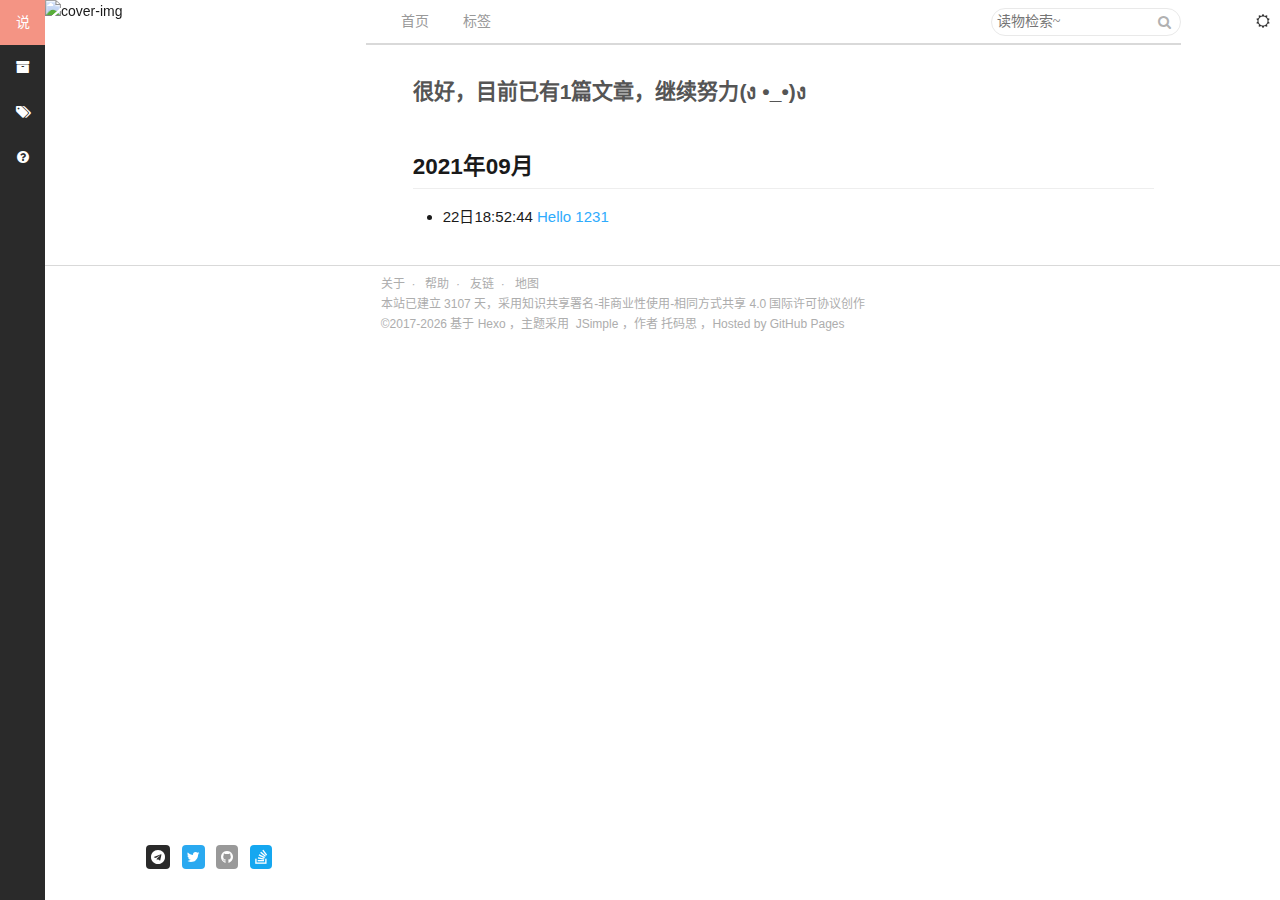
==== archives/index.html @ 8c5af553 "Site updated: 2021-09-22 18:55:15" ====
<!DOCTYPE HTML>
<html class="no-js" lang="zh-CN">
<head>
    <!--[if lte IE 9]>
<meta http-equiv="refresh" content="0;url=http://example.com/warn.html">
<![endif]-->
<meta charset="utf-8">
<meta name="renderer" content="webkit">
<meta name="viewport" content="width=device-width, initial-scale=1.0,user-scalable=no">
<meta name="author" content="John Doe">
<meta http-equiv="X-UA-Compatible" content="IE=Edge">
<meta http-equiv="mobile-agent" content="format=html5; url=http://example.com">
<meta http-equiv="X-DNS-Prefetch-Control" content="on">

<meta http-equiv="Content-Security-Policy" content="upgrade-insecure-requests">


<link rel="shortcut icon" href="/images/favicon.png">


<title>归档 - 莫头人的博客</title>

<meta name="keywords" content="">

<meta name="description " content="">

<!-- Jetpack Open Graph Tags -->
<meta property="og:type" content="article" />
<meta property="og:title" content="归档 - 莫头人的博客" />
<meta property="og:description" content="" />
<meta property="og:url" content="http://example.com" />
<meta property="og:site_name" content="莫头人的博客" />

<link rel="dns-prefetch" href="http://example.com">
<link rel="prefetch" href="http://example.com">
<link rel="prerender" href="http://example.com">
<link rel="stylesheet" href="/css/JSimple.min.css">
    <script type="text/javascript">
        (function() {
            let jsi_config = {
                rootUrl: 'http://example.com/',
                isPost: 'false',
                buildingTime: '01/20/2018',
                snsQRCode: '',
                donateImg: '/images/donate-qr.png',
                readMode: 'day',
                localSearch: { dbPath: '' }
            };
            
                jsi_config.localSearch = {
                    dbPath: '/search.json',
                    trigger: 'auto',
                    topN: '1',
                    unescape: 'false'
                }
            
            window.jsi_config = jsi_config;
        })()
    </script>
    
<script src="/js/SimpleCore.min.js"></script>

<meta name="generator" content="Hexo 5.4.0"></head>
<body>
<div id="nav">
    <nav class="nav-menu">
        <a class="site-name current" href="/" title="说">说</a>
        <a class="site-index current" href="/"><i class="fa fa-home"></i><span>首页</span></a>
        <a href="/archives" title="归档"><i class="fa fa-archives"></i><span>归档</span></a>
        <a href="/tags" title="标签"><i class="fa fa-tags"></i><span>标签</span></a>
        <!-- custom single page of menus -->
        
        
        <a href="/help" title="帮助">
            <i class="fa fa-question-circle"></i>
            <span>帮助</span>
        </a>
        
    </nav>
</div>

<div class="nav-user">
    <a class="btn-search" href="#"><i class="fa fa-search"></i></a>
    <a class="btn-read-mode" href="#"><i class="fa fa-sun-o"></i></a>
    
</div>
<div id="wrapper" class="clearfix">
    <div id="body">
        <div class="main" id="main">
            <div id="cover">
    <img class="cover-img" src="https://shuoit.net/images/cover-day.jpg" alt="cover-img" loading="lazy" />
    <div class="cover-info">
        
        <h1 class="cover-siteName">说IT</h1>
        <h3 class="cover-siteTitle">用代码摇滚这个世界</h3>
        <p class="cover-siteDesc">一个关注技术与人文的IT博客</p>
        <div class="cover-sns">
            
    &nbsp;&nbsp;<div class="btn btn-telegram">
        <a href="https://t.me/kunyintang" target="_blank" title="telegram" ref="friend">
            <i class="fa fa-telegram"></i>
        </a>
    </div>

    &nbsp;&nbsp;<div class="btn btn-twitter">
        <a href="https://twitter.com/tangkunyin" target="_blank" title="twitter" ref="friend">
            <i class="fa fa-twitter"></i>
        </a>
    </div>

    &nbsp;&nbsp;<div class="btn btn-github">
        <a href="https://github.com/tangkunyin" target="_blank" title="github" ref="friend">
            <i class="fa fa-github"></i>
        </a>
    </div>

    &nbsp;&nbsp;<div class="btn btn-stack-overflow">
        <a href="https://stackoverflow.com/users/6133063/tangkunyin" target="_blank" title="stack-overflow" ref="friend">
            <i class="fa fa-stack-overflow"></i>
        </a>
    </div>


        </div>
    </div>
</div>

            <div class="page-title">
    <ul>
        <li><a href="/" data-name="首页" title="Back Home">首页</a></li>
        <li><a href="/tags" data-name="标签云" title="标签云">标签</a></li>
        <li class="page-search">
    <form id="search" class="search-form">
        <input type="text"
               readonly="readonly"
               id="local-search-input-tip"
               placeholder="读物检索~" />
        <button type="button" disabled="disabled" class="search-form-submit"><i class="fa fa-search"></i></button>
    </form>
</li>

    </ul>
</div>
<div class="main-inner">
    <article class="post" itemscope itemtype="http://schema.org/BlogPosting">
        <div class="post-header">
            <h3 class="post-title">很好，目前已有1篇文章，继续努力(ง •_•)ง</h3>
        </div>
        
        <div class="post-content markdown-body" itemprop="articleBody">
            <div class="archives">
                
                
                
                
                
                <div class="archives-item">
                    <h2>2021年09月</h2>
                    <ul class="archives_list">
                        
                        <li>22日18:52:44
                            <a href="/2021/09/22/hello-world/">Hello 1231</a>
                            
                        </li>
                        
                    </ul>
                </div>
                
                
            </div>
        </div>
    </article>
</div>

        </div><!-- end #main-->
    </div><!-- end #body -->
    <footer class="footer">
    <div class="footer-inner" style="text-align: left">
        <p>
            <a href="/about"  title="关于">关于</a>&nbsp;&nbsp<em>·</em>&nbsp;&nbsp
            <!-- 自定义链接 -->
            <a href="/help" title="帮助" >帮助</a>&nbsp;&nbsp<em>·</em>&nbsp;&nbsp
            <a href="/links" title="友链">友链</a>&nbsp;&nbsp<em>·</em>&nbsp;&nbsp
            <a href="/sitemap.xml" title="地图">地图</a>
        </p>
        <p>
            本站已建立&nbsp<a href="/timeline" id="siteBuildingTime"></a>&nbsp天，<a href="https://creativecommons.org/licenses/by-nc-sa/4.0/" target="_blank" rel="licence">采用知识共享署名-非商业性使用-相同方式共享 4.0 国际许可协议创作</a><br/>
            ©2017-<span id="cpYear"></span> 基于&nbsp<a href="http://hexo.io" target="_blank" rel="nofollow">Hexo</a>
            ，主题采用&nbsp&nbsp<a href="https://github.com/tangkunyin/hexo-theme-jsimple" target="_blank" rel="bookmark">JSimple</a>
            ，作者&nbsp<a href="https://about.tangkunyin.com" target="_blank" rel="friend">托码思</a>
            ，Hosted by <a href="https://pages.github.com/" target="_blank" rel="nofollow">GitHub Pages</a>
            
        </p>
    </div>
</footer>
</div>
<!-- search pop -->
<div class="popup search-popup local-search-popup">
    <div class="local-search-header clearfix">
        <span class="search-icon">
            <i class="fa fa-search"></i>
        </span>
        <span class="popup-btn-close">
            <i class="fa fa-times-circle"></i>
        </span>
        <div class="local-search-input-wrapper">
            <input id="local-search-input"
                   spellcheck="false"
                   type="text"
                   autocomplete="off"
                   placeholder="请输入查询关键词"/>
        </div>
    </div>
    <div id="local-search-result"></div>
</div>
<div class="fixed-btn">
    <a class="btn-gotop" href="javascript:"> <i class="fa fa-angle-up"></i></a>
</div>


</body>
</html>
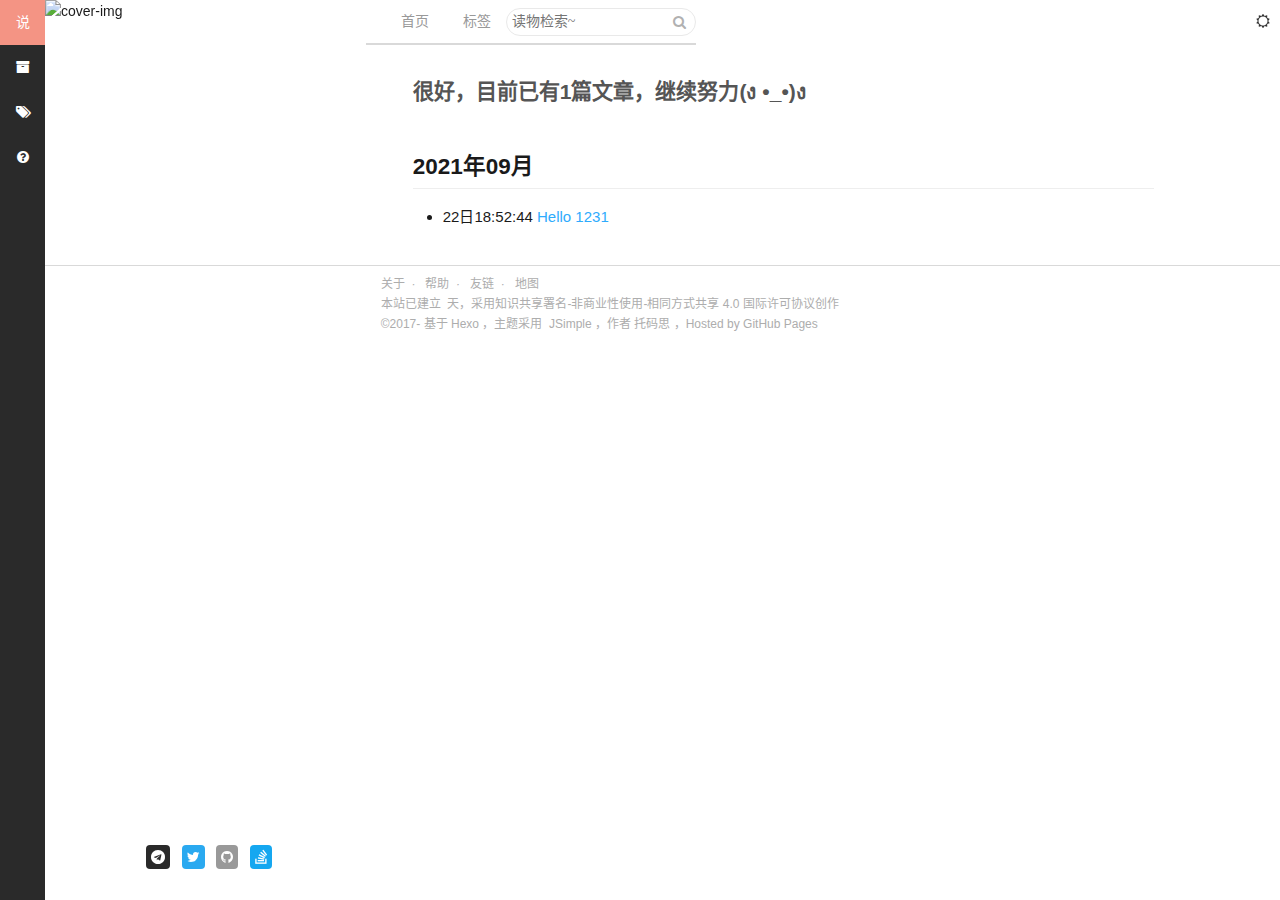
==== commit 0861cb0c: "Site updated: 2021-09-22 18:56:40" ====
--- a/archives/index.html
+++ b/archives/index.html
@@ -2,20 +2,20 @@
 <html class="no-js" lang="zh-CN">
 <head>
     <!--[if lte IE 9]>
-<meta http-equiv="refresh" content="0;url=http://example.com/warn.html">
+<meta http-equiv="refresh" content="0;url=https://moheadmancode.github.io/MoHeadManBlogs.github.io/warn.html">
 <![endif]-->
 <meta charset="utf-8">
 <meta name="renderer" content="webkit">
 <meta name="viewport" content="width=device-width, initial-scale=1.0,user-scalable=no">
 <meta name="author" content="John Doe">
 <meta http-equiv="X-UA-Compatible" content="IE=Edge">
-<meta http-equiv="mobile-agent" content="format=html5; url=http://example.com">
+<meta http-equiv="mobile-agent" content="format=html5; url=https://moheadmancode.github.io/MoHeadManBlogs.github.io">
 <meta http-equiv="X-DNS-Prefetch-Control" content="on">
 
 <meta http-equiv="Content-Security-Policy" content="upgrade-insecure-requests">
 
 
-<link rel="shortcut icon" href="/images/favicon.png">
+<link rel="shortcut icon" href="/MoHeadManBlogs.github.io/images/favicon.png">
 
 
 <title>归档 - 莫头人的博客</title>
@@ -28,17 +28,17 @@
 <meta property="og:type" content="article" />
 <meta property="og:title" content="归档 - 莫头人的博客" />
 <meta property="og:description" content="" />
-<meta property="og:url" content="http://example.com" />
+<meta property="og:url" content="https://moheadmancode.github.io/MoHeadManBlogs.github.io" />
 <meta property="og:site_name" content="莫头人的博客" />
 
-<link rel="dns-prefetch" href="http://example.com">
-<link rel="prefetch" href="http://example.com">
-<link rel="prerender" href="http://example.com">
+<link rel="dns-prefetch" href="https://moheadmancode.github.io/MoHeadManBlogs.github.io">
+<link rel="prefetch" href="https://moheadmancode.github.io/MoHeadManBlogs.github.io">
+<link rel="prerender" href="https://moheadmancode.github.io/MoHeadManBlogs.github.io">
 <link rel="stylesheet" href="/css/JSimple.min.css">
     <script type="text/javascript">
         (function() {
             let jsi_config = {
-                rootUrl: 'http://example.com/',
+                rootUrl: 'https://moheadmancode.github.io/MoHeadManBlogs.github.io/MoHeadManBlogs.github.io/',
                 isPost: 'false',
                 buildingTime: '01/20/2018',
                 snsQRCode: '',
@@ -58,7 +58,7 @@
         })()
     </script>
     
-<script src="/js/SimpleCore.min.js"></script>
+<script src="/MoHeadManBlogs.github.io/js/SimpleCore.min.js"></script>
 
 <meta name="generator" content="Hexo 5.4.0"></head>
 <body>
@@ -159,7 +159,7 @@
                     <ul class="archives_list">
                         
                         <li>22日18:52:44
-                            <a href="/2021/09/22/hello-world/">Hello 1231</a>
+                            <a href="/MoHeadManBlogs.github.io/2021/09/22/hello-world/">Hello 1231</a>
                             
                         </li>
                         
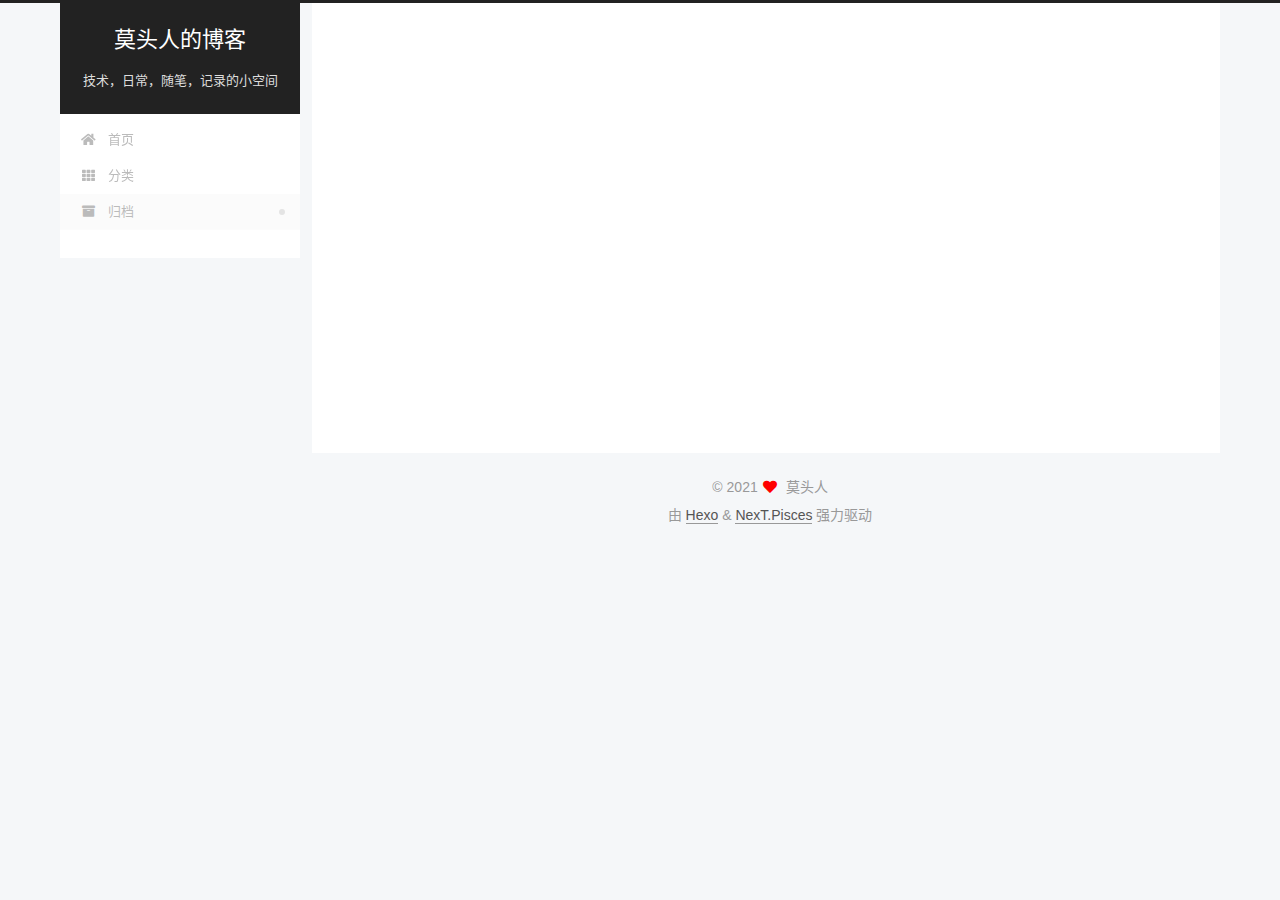
==== commit 60108eb5: "Site updated: 2021-09-23 15:21:28" ====
--- a/archives/index.html
+++ b/archives/index.html
@@ -1,222 +1,78 @@
-<!DOCTYPE HTML>
-<html class="no-js" lang="zh-CN">
-<head>
-    <!--[if lte IE 9]>
-<meta http-equiv="refresh" content="0;url=https://moheadmancode.github.io/MoHeadManBlogs.github.io/warn.html">
-<![endif]-->
-<meta charset="utf-8">
-<meta name="renderer" content="webkit">
-<meta name="viewport" content="width=device-width, initial-scale=1.0,user-scalable=no">
-<meta name="author" content="John Doe">
-<meta http-equiv="X-UA-Compatible" content="IE=Edge">
-<meta http-equiv="mobile-agent" content="format=html5; url=https://moheadmancode.github.io/MoHeadManBlogs.github.io">
-<meta http-equiv="X-DNS-Prefetch-Control" content="on">
+<!DOCTYPE html><html lang="zh-CN"><head><meta charset="UTF-8"><meta name="viewport" content="width=device-width,initial-scale=1,maximum-scale=2"><meta name="theme-color" content="#222"><meta name="generator" content="Hexo 5.4.0"><link rel="apple-touch-icon" sizes="180x180" href="/images/apple-touch-icon-next.png"><link rel="icon" type="image/png" sizes="32x32" href="/images/favicon-32x32-next.png"><link rel="icon" type="image/png" sizes="16x16" href="/images/favicon-16x16-next.png"><link rel="mask-icon" href="/images/logo.svg" color="#222"><link rel="stylesheet" href="/css/main.css"><link rel="stylesheet" href="/lib/font-awesome/css/all.min.css"><script id="hexo-configurations">var NexT=window.NexT||{},CONFIG={hostname:"example.com",root:"/",scheme:"Pisces",version:"7.8.0",exturl:!1,sidebar:{position:"left",display:"post",padding:18,offset:12,onmobile:!1},copycode:{enable:!1,show_result:!1,style:null},back2top:{enable:!0,sidebar:!1,scrollpercent:!1},bookmark:{enable:!1,color:"#222",save:"auto"},fancybox:!1,mediumzoom:!1,lazyload:!1,pangu:!1,comments:{style:"tabs",active:null,storage:!0,lazyload:!1,nav:null},algolia:{hits:{per_page:10},labels:{input_placeholder:"Search for Posts",hits_empty:"We didn't find any results for the search: ${query}",hits_stats:"${hits} results found in ${time} ms"}},localsearch:{enable:!1,trigger:"auto",top_n_per_article:1,unescape:!1,preload:!1},motion:{enable:!0,async:!1,transition:{post_block:"fadeIn",post_header:"slideDownIn",post_body:"slideDownIn",coll_header:"slideLeftIn",sidebar:"slideUpIn"}},path:"search.json"}</script><meta name="description" content="希望人生安好，不负自己的选择"><meta property="og:type" content="website"><meta property="og:title" content="莫头人的博客"><meta property="og:url" content="http://example.com/archives/index.html"><meta property="og:site_name" content="莫头人的博客"><meta property="og:description" content="希望人生安好，不负自己的选择"><meta property="og:locale" content="zh_CN"><meta property="article:author" content="莫头人"><meta name="twitter:card" content="summary"><link rel="canonical" href="http://example.com/archives/"><script id="page-configurations">CONFIG.page={sidebar:"",isHome:!1,isPost:!1,lang:"zh-CN"}</script><title>归档 | 莫头人的博客</title><noscript><style>.sidebar-inner,.use-motion .brand,.use-motion .collection-header,.use-motion .comments,.use-motion .menu-item,.use-motion .pagination,.use-motion .post-block,.use-motion .post-body,.use-motion .post-header{opacity:initial}.use-motion .site-subtitle,.use-motion .site-title{opacity:initial;top:initial}.use-motion .logo-line-before i{left:initial}.use-motion .logo-line-after i{right:initial}</style></noscript></head><body itemscope itemtype="http://schema.org/WebPage"><div class="container use-motion"><div class="headband"></div><header class="header" itemscope itemtype="http://schema.org/WPHeader"><div class="header-inner"><div class="site-brand-container"><div class="site-nav-toggle"><div class="toggle" aria-label="切换导航栏"><span class="toggle-line toggle-line-first"></span><span class="toggle-line toggle-line-middle"></span><span class="toggle-line toggle-line-last"></span></div></div><div class="site-meta"><a href="/" class="brand" rel="start"><span class="logo-line-before"><i></i></span><h1 class="site-title">莫头人的博客</h1><span class="logo-line-after"><i></i></span></a><p class="site-subtitle" itemprop="description">技术，日常，随笔，记录的小空间</p></div><div class="site-nav-right"><div class="toggle popup-trigger"></div></div></div><nav class="site-nav"><ul id="menu" class="main-menu menu"><li class="menu-item menu-item-home"><a href="/" rel="section"><i class="fa fa-home fa-fw"></i> 首页</a></li><li class="menu-item menu-item-categories"><a href="/categories/" rel="section"><i class="fa fa-th fa-fw"></i> 分类</a></li><li class="menu-item menu-item-archives"><a href="/archives/" rel="section"><i class="fa fa-archive fa-fw"></i> 归档</a></li></ul></nav></div></header><div class="back-to-top"><i class="fa fa-arrow-up"></i> <span>0%</span></div><div class="reading-progress-bar"></div><main class="main"><div class="main-inner"><div class="content-wrap"><div class="content archive"><div class="post-block"><div class="posts-collapse"><div class="collection-title"> <span class="collection-header">嗯..! 目前共计 2 篇日志。 继续努力。</span></div><div class="collection-year"> <span class="collection-header">2021</span></div><article itemscope itemtype="http://schema.org/Article"><header class="post-header"><div class="post-meta"> <time itemprop="dateCreated" datetime="2021-09-23T14:11:10+08:00" content="2021-09-23">09-23</time></div><div class="post-title"> <a class="post-title-link" href="/2021/09/23/%E4%BC%A6%E6%95%A6%E7%94%9F%E6%B4%BB/" itemprop="url"><span itemprop="name">伦敦生活</span></a></div></header></article><article itemscope itemtype="http://schema.org/Article"><header class="post-header"><div class="post-meta"> <time itemprop="dateCreated" datetime="2021-09-22T18:52:44+08:00" content="2021-09-22">09-22</time></div><div class="post-title"> <a class="post-title-link" href="/2021/09/22/hello-world/" itemprop="url"><span itemprop="name">Hello 1231</span></a></div></header></article></div></div></div><script>
+  window.addEventListener('tabs:register', () => {
+    let { activeClass } = CONFIG.comments;
+    if (CONFIG.comments.storage) {
+      activeClass = localStorage.getItem('comments_active') || activeClass;
+    }
+    if (activeClass) {
+      let activeTab = document.querySelector(`a[href="#comment-${activeClass}"]`);
+      if (activeTab) {
+        activeTab.click();
+      }
+    }
+  });
+  if (CONFIG.comments.storage) {
+    window.addEventListener('tabs:click', event => {
+      if (!event.target.matches('.tabs-comment .tab-content .tab-pane')) return;
+      let commentClass = event.target.classList[1];
+      localStorage.setItem('comments_active', commentClass);
+    });
+  }
+</script></div><div class="toggle sidebar-toggle"><span class="toggle-line toggle-line-first"></span><span class="toggle-line toggle-line-middle"></span><span class="toggle-line toggle-line-last"></span></div><aside class="sidebar"><div class="sidebar-inner"><ul class="sidebar-nav motion-element"><li class="sidebar-nav-toc"> 文章目录</li><li class="sidebar-nav-overview"> 站点概览</li></ul><div class="post-toc-wrap sidebar-panel"></div><div class="site-overview-wrap sidebar-panel"><div class="site-author motion-element" itemprop="author" itemscope itemtype="http://schema.org/Person"><p class="site-author-name" itemprop="name">莫头人</p><div class="site-description" itemprop="description">希望人生安好，不负自己的选择</div></div><div class="site-state-wrap motion-element"><nav class="site-state"><div class="site-state-item site-state-posts"> <a href="/archives/"><span class="site-state-item-count">2</span> <span class="site-state-item-name">日志</span></a></div><div class="site-state-item site-state-tags"> <span class="site-state-item-count">1</span> <span class="site-state-item-name">标签</span></div></nav></div></div></div></aside><div id="sidebar-dimmer"></div></div></main><footer class="footer"><div class="footer-inner"><div class="copyright"> &copy; <span itemprop="copyrightYear">2021</span><span class="with-love"><i class="fa fa-heart"></i></span> <span class="author" itemprop="copyrightHolder">莫头人</span></div><div class="powered-by">由 <a href="https://hexo.io/" class="theme-link" rel="noopener" target="_blank">Hexo</a> & <a href="https://pisces.theme-next.org/" class="theme-link" rel="noopener" target="_blank">NexT.Pisces</a> 强力驱动</div></div></footer></div><script src="/lib/anime.min.js"></script><script src="/lib/pjax/pjax.min.js"></script><script src="/lib/velocity/velocity.min.js"></script><script src="/lib/velocity/velocity.ui.min.js"></script><script src="/js/utils.js"></script><script src="/js/motion.js"></script><script src="/js/schemes/pisces.js"></script><script src="/js/next-boot.js"></script><script>
+var pjax = new Pjax({
+  selectors: [
+    'head title',
+    '#page-configurations',
+    '.content-wrap',
+    '.post-toc-wrap',
+    '.languages',
+    '#pjax'
+  ],
+  switches: {
+    '.post-toc-wrap': Pjax.switches.innerHTML
+  },
+  analytics: false,
+  cacheBust: false,
+  scrollTo : !CONFIG.bookmark.enable
+});
 
-<meta http-equiv="Content-Security-Policy" content="upgrade-insecure-requests">
-
-
-<link rel="shortcut icon" href="/MoHeadManBlogs.github.io/images/favicon.png">
-
-
-<title>归档 - 莫头人的博客</title>
-
-<meta name="keywords" content="">
-
-<meta name="description " content="">
-
-<!-- Jetpack Open Graph Tags -->
-<meta property="og:type" content="article" />
-<meta property="og:title" content="归档 - 莫头人的博客" />
-<meta property="og:description" content="" />
-<meta property="og:url" content="https://moheadmancode.github.io/MoHeadManBlogs.github.io" />
-<meta property="og:site_name" content="莫头人的博客" />
-
-<link rel="dns-prefetch" href="https://moheadmancode.github.io/MoHeadManBlogs.github.io">
-<link rel="prefetch" href="https://moheadmancode.github.io/MoHeadManBlogs.github.io">
-<link rel="prerender" href="https://moheadmancode.github.io/MoHeadManBlogs.github.io">
-<link rel="stylesheet" href="/css/JSimple.min.css">
-    <script type="text/javascript">
-        (function() {
-            let jsi_config = {
-                rootUrl: 'https://moheadmancode.github.io/MoHeadManBlogs.github.io/MoHeadManBlogs.github.io/',
-                isPost: 'false',
-                buildingTime: '01/20/2018',
-                snsQRCode: '',
-                donateImg: '/images/donate-qr.png',
-                readMode: 'day',
-                localSearch: { dbPath: '' }
-            };
-            
-                jsi_config.localSearch = {
-                    dbPath: '/search.json',
-                    trigger: 'auto',
-                    topN: '1',
-                    unescape: 'false'
-                }
-            
-            window.jsi_config = jsi_config;
-        })()
-    </script>
-    
-<script src="/MoHeadManBlogs.github.io/js/SimpleCore.min.js"></script>
-
-<meta name="generator" content="Hexo 5.4.0"></head>
-<body>
-<div id="nav">
-    <nav class="nav-menu">
-        <a class="site-name current" href="/" title="说">说</a>
-        <a class="site-index current" href="/"><i class="fa fa-home"></i><span>首页</span></a>
-        <a href="/archives" title="归档"><i class="fa fa-archives"></i><span>归档</span></a>
-        <a href="/tags" title="标签"><i class="fa fa-tags"></i><span>标签</span></a>
-        <!-- custom single page of menus -->
-        
-        
-        <a href="/help" title="帮助">
-            <i class="fa fa-question-circle"></i>
-            <span>帮助</span>
-        </a>
-        
-    </nav>
-</div>
-
-<div class="nav-user">
-    <a class="btn-search" href="#"><i class="fa fa-search"></i></a>
-    <a class="btn-read-mode" href="#"><i class="fa fa-sun-o"></i></a>
-    
-</div>
-<div id="wrapper" class="clearfix">
-    <div id="body">
-        <div class="main" id="main">
-            <div id="cover">
-    <img class="cover-img" src="https://shuoit.net/images/cover-day.jpg" alt="cover-img" loading="lazy" />
-    <div class="cover-info">
-        
-        <h1 class="cover-siteName">说IT</h1>
-        <h3 class="cover-siteTitle">用代码摇滚这个世界</h3>
-        <p class="cover-siteDesc">一个关注技术与人文的IT博客</p>
-        <div class="cover-sns">
-            
-    &nbsp;&nbsp;<div class="btn btn-telegram">
-        <a href="https://t.me/kunyintang" target="_blank" title="telegram" ref="friend">
-            <i class="fa fa-telegram"></i>
-        </a>
-    </div>
-
-    &nbsp;&nbsp;<div class="btn btn-twitter">
-        <a href="https://twitter.com/tangkunyin" target="_blank" title="twitter" ref="friend">
-            <i class="fa fa-twitter"></i>
-        </a>
-    </div>
-
-    &nbsp;&nbsp;<div class="btn btn-github">
-        <a href="https://github.com/tangkunyin" target="_blank" title="github" ref="friend">
-            <i class="fa fa-github"></i>
-        </a>
-    </div>
-
-    &nbsp;&nbsp;<div class="btn btn-stack-overflow">
-        <a href="https://stackoverflow.com/users/6133063/tangkunyin" target="_blank" title="stack-overflow" ref="friend">
-            <i class="fa fa-stack-overflow"></i>
-        </a>
-    </div>
-
-
-        </div>
-    </div>
-</div>
-
-            <div class="page-title">
-    <ul>
-        <li><a href="/" data-name="首页" title="Back Home">首页</a></li>
-        <li><a href="/tags" data-name="标签云" title="标签云">标签</a></li>
-        <li class="page-search">
-    <form id="search" class="search-form">
-        <input type="text"
-               readonly="readonly"
-               id="local-search-input-tip"
-               placeholder="读物检索~" />
-        <button type="button" disabled="disabled" class="search-form-submit"><i class="fa fa-search"></i></button>
-    </form>
-</li>
-
-    </ul>
-</div>
-<div class="main-inner">
-    <article class="post" itemscope itemtype="http://schema.org/BlogPosting">
-        <div class="post-header">
-            <h3 class="post-title">很好，目前已有1篇文章，继续努力(ง •_•)ง</h3>
-        </div>
-        
-        <div class="post-content markdown-body" itemprop="articleBody">
-            <div class="archives">
-                
-                
-                
-                
-                
-                <div class="archives-item">
-                    <h2>2021年09月</h2>
-                    <ul class="archives_list">
-                        
-                        <li>22日18:52:44
-                            <a href="/MoHeadManBlogs.github.io/2021/09/22/hello-world/">Hello 1231</a>
-                            
-                        </li>
-                        
-                    </ul>
-                </div>
-                
-                
-            </div>
-        </div>
-    </article>
-</div>
-
-        </div><!-- end #main-->
-    </div><!-- end #body -->
-    <footer class="footer">
-    <div class="footer-inner" style="text-align: left">
-        <p>
-            <a href="/about"  title="关于">关于</a>&nbsp;&nbsp<em>·</em>&nbsp;&nbsp
-            <!-- 自定义链接 -->
-            <a href="/help" title="帮助" >帮助</a>&nbsp;&nbsp<em>·</em>&nbsp;&nbsp
-            <a href="/links" title="友链">友链</a>&nbsp;&nbsp<em>·</em>&nbsp;&nbsp
-            <a href="/sitemap.xml" title="地图">地图</a>
-        </p>
-        <p>
-            本站已建立&nbsp<a href="/timeline" id="siteBuildingTime"></a>&nbsp天，<a href="https://creativecommons.org/licenses/by-nc-sa/4.0/" target="_blank" rel="licence">采用知识共享署名-非商业性使用-相同方式共享 4.0 国际许可协议创作</a><br/>
-            ©2017-<span id="cpYear"></span> 基于&nbsp<a href="http://hexo.io" target="_blank" rel="nofollow">Hexo</a>
-            ，主题采用&nbsp&nbsp<a href="https://github.com/tangkunyin/hexo-theme-jsimple" target="_blank" rel="bookmark">JSimple</a>
-            ，作者&nbsp<a href="https://about.tangkunyin.com" target="_blank" rel="friend">托码思</a>
-            ，Hosted by <a href="https://pages.github.com/" target="_blank" rel="nofollow">GitHub Pages</a>
-            
-        </p>
-    </div>
-</footer>
-</div>
-<!-- search pop -->
-<div class="popup search-popup local-search-popup">
-    <div class="local-search-header clearfix">
-        <span class="search-icon">
-            <i class="fa fa-search"></i>
-        </span>
-        <span class="popup-btn-close">
-            <i class="fa fa-times-circle"></i>
-        </span>
-        <div class="local-search-input-wrapper">
-            <input id="local-search-input"
-                   spellcheck="false"
-                   type="text"
-                   autocomplete="off"
-                   placeholder="请输入查询关键词"/>
-        </div>
-    </div>
-    <div id="local-search-result"></div>
-</div>
-<div class="fixed-btn">
-    <a class="btn-gotop" href="javascript:"> <i class="fa fa-angle-up"></i></a>
-</div>
-
-
-</body>
-</html>
+window.addEventListener('pjax:success', () => {
+  document.querySelectorAll('script[data-pjax], script#page-configurations, #pjax script').forEach(element => {
+    var code = element.text || element.textContent || element.innerHTML || '';
+    var parent = element.parentNode;
+    parent.removeChild(element);
+    var script = document.createElement('script');
+    if (element.id) {
+      script.id = element.id;
+    }
+    if (element.className) {
+      script.className = element.className;
+    }
+    if (element.type) {
+      script.type = element.type;
+    }
+    if (element.src) {
+      script.src = element.src;
+      // Force synchronous loading of peripheral JS.
+      script.async = false;
+    }
+    if (element.dataset.pjax !== undefined) {
+      script.dataset.pjax = '';
+    }
+    if (code !== '') {
+      script.appendChild(document.createTextNode(code));
+    }
+    parent.appendChild(script);
+  });
+  NexT.boot.refresh();
+  // Define Motion Sequence & Bootstrap Motion.
+  if (CONFIG.motion.enable) {
+    NexT.motion.integrator
+      .init()
+      .add(NexT.motion.middleWares.subMenu)
+      .add(NexT.motion.middleWares.postList)
+      .bootstrap();
+  }
+  NexT.utils.updateSidebarPosition();
+});
+</script><div id="pjax"></div></body></html>--- a/css/main.css
+++ b/css/main.css
@@ -0,0 +1 @@
+code,h5,kbd,pre,samp{font-size:1em}button,hr,input{overflow:visible}progress,sub,sup{vertical-align:baseline}.table-container,pre,textarea{overflow:auto}p,table{margin:0 0 20px}:root{--body-bg-color:#f5f7f9;--content-bg-color:#fff;--card-bg-color:#f5f5f5;--text-color:#555;--blockquote-color:#666;--link-color:#555;--link-hover-color:#222;--brand-color:#fff;--brand-hover-color:#fff;--table-row-odd-bg-color:#f9f9f9;--table-row-hover-bg-color:#f5f5f5;--menu-item-bg-color:#f5f5f5;--btn-default-bg:#fff;--btn-default-color:#555;--btn-default-border-color:#555;--btn-default-hover-bg:#222;--btn-default-hover-color:#fff;--btn-default-hover-border-color:#222}html{line-height:1.15;-webkit-text-size-adjust:100%}details,main{display:block}hr{box-sizing:content-box}a{background:0 0}abbr[title]{border-bottom:none;text-decoration:underline;text-decoration:underline dotted}b,strong{font-weight:bolder}code,kbd,samp{font-family:monospace,monospace}small{font-size:80%}sub,sup{font-size:75%;line-height:0;position:relative}sub{bottom:-.25em}sup{top:-.5em}img{border-style:none}button,input,optgroup,select,textarea{font-family:inherit;font-size:100%;line-height:1.15;margin:0}button,select{text-transform:none}[type=button],[type=reset],[type=submit],button{-webkit-appearance:button}[type=button]::-moz-focus-inner,[type=reset]::-moz-focus-inner,[type=submit]::-moz-focus-inner,button::-moz-focus-inner{border-style:none;padding:0}[type=button]:-moz-focusring,[type=reset]:-moz-focusring,[type=submit]:-moz-focusring,button:-moz-focusring{outline:ButtonText dotted 1px}fieldset{padding:.35em .75em .625em}legend{box-sizing:border-box;color:inherit;display:table;max-width:100%;padding:0;white-space:normal}.post-body,a,code,span.exturl{overflow-wrap:break-word;word-wrap:break-word}[type=checkbox],[type=radio]{box-sizing:border-box;padding:0}[type=number]::-webkit-inner-spin-button,[type=number]::-webkit-outer-spin-button{height:auto}[type=search]{outline-offset:-2px;-webkit-appearance:textfield}[type=search]::-webkit-search-decoration{-webkit-appearance:none}::-webkit-file-upload-button{font:inherit;-webkit-appearance:button}.post-body,.posts-expand .post-meta,.site-title,body,h1,h2,h3,h4,h5,h6{font-family:Lato,"PingFang SC","Microsoft YaHei",sans-serif}summary{display:list-item}[hidden],template{display:none}::selection{background:#262a30;color:#eee}body,html{height:100%}body{margin:0;background:var(--body-bg-color);color:var(--text-color);font-size:1em;line-height:2}@media (max-width:991px){body{padding-left:0!important;padding-right:0!important}}h1,h2,h3,h4,h5,h6{font-weight:700;line-height:1.5;margin:20px 0 15px}h1{font-size:1.5em}h2{font-size:1.375em}h3{font-size:1.25em}h4{font-size:1.125em}.btn,.highlight figcaption,h6,pre code,table{font-size:.875em}a,span.exturl{border-bottom:1px solid #999;color:var(--link-color);outline:0;text-decoration:none;cursor:pointer}a:hover,span.exturl:hover{border-bottom-color:var(--link-hover-color);color:var(--link-hover-color)}iframe,img,video{display:block;margin-left:auto;margin-right:auto;max-width:100%}hr{background-image:repeating-linear-gradient(-45deg,#ddd,#ddd 4px,transparent 4px,transparent 8px);border:0;height:3px;margin:40px 0}blockquote{border-left:4px solid #ddd;color:var(--blockquote-color);margin:0;padding:0 15px}blockquote cite::before{content:'-';padding:0 5px}dt{font-weight:700}dd{margin:0;padding:0}kbd{background-color:#f5f5f5;background-image:linear-gradient(#eee,#fff,#eee);border:1px solid #ccc;border-radius:.2em;box-shadow:.1em .1em .2em rgba(0,0,0,.1);color:#555;font-family:inherit;padding:.1em .3em;white-space:nowrap}table{border-collapse:collapse;border-spacing:0;width:100%}tbody tr:nth-of-type(odd){background:var(--table-row-odd-bg-color)}tbody tr:hover{background:var(--table-row-hover-bg-color)}caption,td,th{font-weight:400;padding:8px;vertical-align:middle}td,th{border:1px solid #ddd;border-bottom:3px solid #ddd}th{font-weight:700;padding-bottom:10px}td{border-bottom-width:1px}.btn{background:var(--btn-default-bg);border:2px solid var(--btn-default-border-color);border-radius:2px;color:var(--btn-default-color);display:inline-block;line-height:2;padding:0 20px;text-decoration:none;transition-property:background-color;transition-delay:0s;transition-duration:.2s;transition-timing-function:ease-in-out}.btn:hover{background:var(--btn-default-hover-bg);border-color:var(--btn-default-hover-border-color);color:var(--btn-default-hover-color)}.btn+.btn{margin:0 0 8px 8px}.btn .fa-fw{text-align:left;width:1.285714285714286em}.toggle{line-height:0}.toggle .toggle-line{background:#fff;display:inline-block;height:2px;left:0;position:relative;top:0;transition:all .4s;vertical-align:top;width:100%}.toggle .toggle-line:not(:first-child){margin-top:3px}.toggle.toggle-arrow .toggle-line-first{left:50%;top:2px;transform:rotate(45deg);width:50%}.toggle.toggle-arrow .toggle-line-middle{left:2px;width:90%}.toggle.toggle-arrow .toggle-line-last{left:50%;top:-2px;transform:rotate(-45deg);width:50%}.toggle.toggle-close .toggle-line-first{transform:rotate(-45deg);top:5px}.toggle.toggle-close .toggle-line-middle{opacity:0}.toggle.toggle-close .toggle-line-last{transform:rotate(45deg);top:-5px}.highlight,pre{background:#f7f7f7;color:#4d4d4c;line-height:1.6;margin:0 auto 20px}code,pre{font-family:consolas,Menlo,monospace,"PingFang SC","Microsoft YaHei"}code{background:#eee;border-radius:3px;color:#555;padding:2px 4px}.highlight ::selection{background:#d6d6d6}.highlight pre{border:0;margin:0;padding:10px 0}.highlight table{border:0;margin:0;width:auto}.highlight td{border:0;padding:0}.highlight figcaption{background:#eff2f3;color:#4d4d4c;display:flex;justify-content:space-between;line-height:1.2;padding:.5em}.highlight figcaption a{color:#4d4d4c}.highlight figcaption a:hover{border-bottom-color:#4d4d4c}.highlight .gutter{-moz-user-select:none;-ms-user-select:none;-webkit-user-select:none;user-select:none}.highlight .gutter pre{background:#eff2f3;color:#869194;padding-left:10px;padding-right:10px;text-align:right}.highlight .code pre{background:#f7f7f7;padding-left:10px;width:100%}.gist table{width:auto}.gist table td{border:0}pre{padding:10px}pre code{background:0 0;color:#4d4d4c;padding:0;text-shadow:none}pre .deletion{background:#fdd}pre .addition{background:#dfd}pre .meta{color:#eab700;-moz-user-select:none;-ms-user-select:none;-webkit-user-select:none;user-select:none}pre .comment{color:#8e908c}pre .attribute,pre .css .class,pre .css .id,pre .css .pseudo,pre .html .doctype,pre .name,pre .regexp,pre .ruby .constant,pre .tag,pre .variable,pre .xml .doctype,pre .xml .pi,pre .xml .tag .title{color:#c82829}pre .built_in,pre .builtin-name,pre .command,pre .constant,pre .literal,pre .number,pre .params,pre .preprocessor{color:#f5871f}pre .css .rules .attribute,pre .formula,pre .header,pre .inheritance,pre .ruby .class .title,pre .ruby .symbol,pre .special,pre .string,pre .symbol,pre .value,pre .xml .cdata{color:#718c00}pre .css .hexcolor,pre .title{color:#3e999f}pre .coffeescript .title,pre .function,pre .javascript .title,pre .perl .sub,pre .python .decorator,pre .python .title,pre .ruby .function .title,pre .ruby .title .keyword{color:#4271ae}pre .javascript .function,pre .keyword{color:#8959a8}.blockquote-center{border-left:none;margin:40px 0;padding:0;position:relative;text-align:center}.blockquote-center .fa{display:block;opacity:.6;position:absolute;width:100%}.blockquote-center .fa-quote-left{border-top:1px solid #ccc;text-align:left;top:-20px}.blockquote-center .fa-quote-right{border-bottom:1px solid #ccc;text-align:right;bottom:-20px}.blockquote-center div,.blockquote-center p{text-align:center}.post-body .group-picture img{margin:0 auto;padding:0 3px}.group-picture-row{margin-bottom:6px;overflow:hidden}.group-picture-column{float:left;margin-bottom:10px}.post-body .note,.post-body .tabs{margin-bottom:20px}.post-body .label{color:#555;display:inline;padding:0 2px}.post-body .label.default{background:#f0f0f0}.post-body .label.primary{background:#efe6f7}.post-body .label.info{background:#e5f2f8}.post-body .label.success{background:#e7f4e9}.post-body .label.warning{background:#fcf6e1}.post-body .label.danger{background:#fae8eb}.post-body .tabs,.tabs-comment{display:block;padding-top:10px;position:relative}.post-body .tabs ul.nav-tabs,.tabs-comment ul.nav-tabs{display:flex;flex-wrap:wrap;margin:0 0 -1px;padding:0}.post-body .tabs ul.nav-tabs li.tab,.tabs-comment ul.nav-tabs li.tab{border-bottom:1px solid #ddd;border-left:1px solid transparent;border-right:1px solid transparent;border-top:3px solid transparent;flex-grow:1;list-style-type:none;border-radius:0}@media (max-width:413px){.post-body .tabs ul.nav-tabs,.tabs-comment ul.nav-tabs{display:block;margin-bottom:5px}.post-body .tabs ul.nav-tabs li.tab,.tabs-comment ul.nav-tabs li.tab{border-bottom:1px solid transparent;border-left:3px solid transparent;border-right:1px solid transparent;border-top:1px solid transparent;border-radius:0}}.post-body .tabs ul.nav-tabs li.tab a,.tabs-comment ul.nav-tabs li.tab a{border-bottom:initial;display:block;line-height:1.8;outline:0;padding:.25em .75em;text-align:center;transition-delay:0s;transition-duration:.2s;transition-timing-function:ease-out}.menu-item a,.menu-item span.exturl,.pagination .next,.pagination .page-number,.pagination .prev{transition-property:border-color;transition-delay:0s;transition-duration:.2s;transition-timing-function:ease-in-out}.post-body .tabs ul.nav-tabs li.tab a i,.tabs-comment ul.nav-tabs li.tab a i{width:1.285714285714286em}.post-body .tabs ul.nav-tabs li.tab.active,.tabs-comment ul.nav-tabs li.tab.active{border-bottom:1px solid transparent;border-left:1px solid #ddd;border-right:1px solid #ddd;border-top:3px solid #fc6423}@media (max-width:413px){.post-body .tabs ul.nav-tabs li.tab.active,.tabs-comment ul.nav-tabs li.tab.active{border-bottom:1px solid #ddd;border-left:3px solid #fc6423;border-right:1px solid #ddd;border-top:1px solid #ddd}}.post-body .tabs ul.nav-tabs li.tab.active a,.tabs-comment ul.nav-tabs li.tab.active a{color:var(--link-color);cursor:default}.post-body .tabs .tab-content .tab-pane,.tabs-comment .tab-content .tab-pane{border:1px solid #ddd;border-top:0;padding:20px 20px 0;border-radius:0}.post-body .tabs .tab-content .tab-pane:not(.active),.tabs-comment .tab-content .tab-pane:not(.active){display:none}.post-body .tabs .tab-content .tab-pane.active,.tabs-comment .tab-content .tab-pane.active{display:block}.post-body .tabs .tab-content .tab-pane.active:nth-of-type(1),.tabs-comment .tab-content .tab-pane.active:nth-of-type(1){border-radius:0}@media (max-width:413px){.post-body .tabs .tab-content .tab-pane.active:nth-of-type(1),.tabs-comment .tab-content .tab-pane.active:nth-of-type(1){border-radius:0}}.post-body .note{border-radius:3px;padding:1em;position:relative;border:1px solid #eee;border-left-width:5px}.post-body .note h2,.post-body .note h3,.post-body .note h4,.post-body .note h5,.post-body .note h6{margin-top:0;border-bottom:initial;margin-bottom:0;padding-top:0}.post-body .note blockquote:first-child,.post-body .note img:first-child,.post-body .note ol:first-child,.post-body .note p:first-child,.post-body .note pre:first-child,.post-body .note table:first-child,.post-body .note ul:first-child{margin-top:0}.post-body .note blockquote:last-child,.post-body .note img:last-child,.post-body .note ol:last-child,.post-body .note p:last-child,.post-body .note pre:last-child,.post-body .note table:last-child,.post-body .note ul:last-child{margin-bottom:0}.post-body .note.default{border-left-color:#777}.post-body .note.default h2,.post-body .note.default h3,.post-body .note.default h4,.post-body .note.default h5,.post-body .note.default h6{color:#777}.post-body .note.primary{border-left-color:#6f42c1}.post-body .note.primary h2,.post-body .note.primary h3,.post-body .note.primary h4,.post-body .note.primary h5,.post-body .note.primary h6{color:#6f42c1}.post-body .note.info{border-left-color:#428bca}.post-body .note.info h2,.post-body .note.info h3,.post-body .note.info h4,.post-body .note.info h5,.post-body .note.info h6{color:#428bca}.post-body .note.success{border-left-color:#5cb85c}.post-body .note.success h2,.post-body .note.success h3,.post-body .note.success h4,.post-body .note.success h5,.post-body .note.success h6{color:#5cb85c}.post-body .note.warning{border-left-color:#f0ad4e}.post-body .note.warning h2,.post-body .note.warning h3,.post-body .note.warning h4,.post-body .note.warning h5,.post-body .note.warning h6{color:#f0ad4e}.post-body .note.danger{border-left-color:#d9534f}.post-body .note.danger h2,.post-body .note.danger h3,.post-body .note.danger h4,.post-body .note.danger h5,.post-body .note.danger h6{color:#d9534f}.pagination .next,.pagination .page-number,.pagination .prev,.pagination .space{display:inline-block;margin:0 10px;padding:0 11px;position:relative;top:-1px}@media (max-width:767px){.pagination .next,.pagination .page-number,.pagination .prev,.pagination .space{margin:0 5px}}.pagination{border-top:1px solid #eee;margin:120px 0 0;text-align:center}.pagination .next,.pagination .page-number,.pagination .prev{border-bottom:0;border-top:1px solid #eee}.pagination .next:hover,.pagination .page-number:hover,.pagination .prev:hover{border-top-color:#222}.pagination .space{margin:0;padding:0}.pagination .prev{margin-left:0}.pagination .next{margin-right:0}.pagination .page-number.current{background:#ccc;border-top-color:#ccc;color:#fff}@media (max-width:767px){.pagination{border-top:none}.pagination .next,.pagination .page-number,.pagination .prev{border-bottom:1px solid #eee;border-top:0;margin-bottom:10px;padding:0 10px}.pagination .next:hover,.pagination .page-number:hover,.pagination .prev:hover{border-bottom-color:#222}}.comments{margin-top:60px;overflow:hidden}.comment-button-group{display:flex;flex-wrap:wrap-reverse;justify-content:center;margin:1em 0}.comment-button-group .comment-button{margin:.1em .2em}.comment-button-group .comment-button.active{background:var(--btn-default-hover-bg);border-color:var(--btn-default-hover-border-color);color:var(--btn-default-hover-color)}.content-wrap,.header-inner,.tabs-comment{background:var(--content-bg-color)}.comment-position{display:none}.comment-position.active{display:block}.tabs-comment{margin-top:4em;padding-top:0}.tabs-comment .comments{border:0;box-shadow:none;margin-top:0;padding-top:0}.container{min-height:100%;position:relative}.main-inner{margin:0 auto;width:calc(100% - 20px)}@media (min-width:1200px){.main-inner{width:1160px}}@media (min-width:1600px){.main-inner{width:73%}}@media (max-width:767px){.content-wrap{padding:0 20px}.site-meta{text-align:center}}.header{background:0 0}.header-inner{margin:0 auto}@media (min-width:1200px){.header-inner{width:1160px}}@media (min-width:1600px){.header-inner{width:73%}}.site-brand-container{display:flex;flex-shrink:0;padding:0 10px}.headband{background:#222;height:3px}.site-meta{flex-grow:1;text-align:center}.brand{border-bottom:none;color:var(--brand-color);display:inline-block;line-height:1.375em;position:relative}.brand:hover{color:var(--brand-hover-color)}.site-title{font-size:1.375em;font-weight:400;margin:0}.site-subtitle{color:#ddd;font-size:.8125em}.use-motion .brand{opacity:0}.use-motion .custom-logo-image,.use-motion .site-subtitle,.use-motion .site-title{opacity:0;position:relative;top:-10px}.site-nav-right,.site-nav-toggle{display:none}@media (max-width:767px){.site-nav-right,.site-nav-toggle{display:flex;flex-direction:column;justify-content:center}}.site-nav-right .toggle,.site-nav-toggle .toggle{padding:10px;width:22px}.site-nav-right .toggle .toggle-line,.site-nav-toggle .toggle .toggle-line{border-radius:1px}.site-nav{display:block}@media (max-width:767px){.site-nav{clear:both;display:none}}.site-nav.site-nav-on{display:block}.menu{margin-top:20px;padding-left:0;text-align:center}.menu-item{display:inline-block;list-style:none;margin:0 10px}@media (max-width:767px){.menu-item{display:block;margin-top:10px}.menu-item.menu-item-search{display:none}}.menu-item a,.menu-item span.exturl{border-bottom:0;display:block;font-size:.8125em}@media (hover:none){.menu-item a:hover,.menu-item span.exturl:hover{border-bottom-color:transparent!important}}.menu-item .fa,.menu-item .fab,.menu-item .far,.menu-item .fas{margin-right:8px}.menu-item .badge{display:inline-block;font-weight:700;line-height:1;margin-left:.35em;margin-top:.35em;text-align:center;white-space:nowrap}@media (max-width:767px){.menu-item .badge{float:right;margin-left:0}}.menu .menu-item a:hover,.menu .menu-item span.exturl:hover,.menu-item-active a{background:var(--menu-item-bg-color)}.use-motion .menu-item{opacity:0}.sidebar{bottom:0;top:0}.sidebar-inner{color:#999;padding:18px 10px;text-align:center}.cc-license{margin-top:10px;text-align:center}.cc-license .cc-opacity{border-bottom:none;opacity:.7}.cc-license .cc-opacity:hover{opacity:.9}.cc-license img{display:inline-block}.site-author-image{border:1px solid #eee;display:block;margin:0 auto;max-width:120px;padding:2px}.site-author-name{color:var(--text-color);font-weight:600;margin:0;text-align:center}.site-description{color:#999;font-size:.8125em;margin-top:0;text-align:center}.links-of-author a,.links-of-author span.exturl{border-bottom-color:#555;display:inline-block;font-size:.8125em;margin-bottom:10px;margin-right:10px;vertical-align:middle}.links-of-author a::before,.links-of-author span.exturl::before{background:#0d392d;border-radius:50%;content:' ';display:inline-block;height:4px;margin-right:3px;vertical-align:middle;width:4px}.sidebar-button a{border-radius:4px;padding:0 15px}.sidebar-button a .fa,.sidebar-button a .fab,.sidebar-button a .far,.sidebar-button a .fas{margin-right:5px}.links-of-blogroll{font-size:.8125em;margin-top:10px}.links-of-blogroll-title{font-size:.875em;font-weight:600;margin-top:0}.links-of-blogroll-list{list-style:none;margin:0;padding:0}#sidebar-dimmer{display:none}@media (max-width:767px){#sidebar-dimmer{background:#000;display:block;height:100%;left:100%;opacity:0;position:fixed;top:0;width:100%;z-index:1100}.sidebar-active+#sidebar-dimmer{opacity:.7;transform:translateX(-100%);transition:opacity .5s}}.back-to-top,.sidebar-toggle{background:#222;cursor:pointer}.back-to-top,.post-toc ol a,.posts-collapse .post-header,.posts-collapse .post-header::before,.posts-expand .post-title-link::before{transition-delay:0s;transition-duration:.2s;transition-timing-function:ease-in-out}.sidebar-nav{margin:0;padding-bottom:20px;padding-left:0}.sidebar-nav li{border-bottom:1px solid transparent;color:var(--text-color);cursor:pointer;display:inline-block;font-size:.875em}.sidebar-nav li.sidebar-nav-overview{margin-left:10px}.sidebar-nav li:hover{color:#fc6423}.sidebar-nav .sidebar-nav-active{border-bottom-color:#fc6423;color:#fc6423}.sidebar-nav .sidebar-nav-active:hover{color:#fc6423}.sidebar-panel{display:none;overflow-x:hidden;overflow-y:auto}.sidebar-panel-active{display:block}.sidebar-toggle{bottom:45px;height:14px;left:30px;padding:5px;position:fixed;width:14px;z-index:1300}@media (max-width:991px){.sidebar-toggle{left:20px;opacity:.8;display:none}}.sidebar-toggle:hover .toggle-line{background:#fc6423}.post-toc{font-size:.875em}.post-toc ol{list-style:none;margin:0;padding:0 2px 5px 10px;text-align:left}.post-toc ol>ol{padding-left:0}.post-toc ol a{transition-property:all}.post-toc .nav-item{line-height:1.8;overflow:hidden;text-overflow:ellipsis;white-space:nowrap}.post-toc .nav .nav-child{display:none}.post-toc .nav .active-current>.nav-child,.post-toc .nav .active-current>.nav-child>.nav-item,.post-toc .nav .active>.nav-child{display:block}.post-toc .nav .active>a{border-bottom-color:#fc6423;color:#fc6423}.post-toc .nav .active-current>a,.post-toc .nav .active-current>a:hover{color:#fc6423}.site-state{display:flex;justify-content:center;line-height:1.4;margin-top:10px;overflow:hidden;text-align:center;white-space:nowrap}.site-state-item:not(:first-child){border-left:1px solid #eee}.site-state-item a{border-bottom:none}.site-state-item-count{display:block;font-size:1em;font-weight:600;text-align:center}.languages,.powered-by,.theme-info,.with-love{display:inline-block}.site-state-item-name{color:#999;font-size:.8125em}.footer{color:#999;font-size:.875em;padding:20px 0}.footer.footer-fixed{bottom:0;left:0;position:absolute;right:0}.footer-inner{box-sizing:border-box;margin:0 auto;text-align:center;width:calc(100% - 20px)}@media (min-width:1200px){.footer-inner{width:1160px}}@media (min-width:1600px){.footer-inner{width:73%}}.languages{font-size:1.125em;position:relative}.languages .lang-select-label span{margin:0 .5em}.languages .lang-select{height:100%;left:0;opacity:0;position:absolute;top:0;width:100%}.with-love{color:red;margin:0 5px}@-moz-keyframes iconAnimate{0%,100%{transform:scale(1)}10%,30%{transform:scale(.9)}20%,40%,50%,60%,70%,80%{transform:scale(1.1)}}@-webkit-keyframes iconAnimate{0%,100%{transform:scale(1)}10%,30%{transform:scale(.9)}20%,40%,50%,60%,70%,80%{transform:scale(1.1)}}@-o-keyframes iconAnimate{0%,100%{transform:scale(1)}10%,30%{transform:scale(.9)}20%,40%,50%,60%,70%,80%{transform:scale(1.1)}}@keyframes iconAnimate{0%,100%{transform:scale(1)}10%,30%{transform:scale(.9)}20%,40%,50%,60%,70%,80%{transform:scale(1.1)}}.back-to-top{font-size:12px;text-align:center;bottom:-100px;box-sizing:border-box;color:#fff;opacity:.6;padding:0 6px;position:fixed;transition-property:bottom;z-index:1300;width:24px}.back-to-top span{display:none}.back-to-top:hover{color:#fc6423}.back-to-top.back-to-top-on{bottom:30px}@media (max-width:991px){.back-to-top{left:20px;opacity:.8}}.reading-progress-bar{background:#37c6c0;display:block;height:3px;left:0;position:fixed;width:0;z-index:1500;top:0}@media (min-width:1200px){.post-body{font-size:1.125em}}.post-body .exturl .fa{font-size:.875em;margin-left:4px}.post-body .figure .caption,.post-body .image-caption{color:#999;font-size:.875em;font-weight:700;line-height:1;margin:-20px auto 15px;text-align:center}.post-sticky-flag{display:inline-block;transform:rotate(30deg)}.post-button{margin-top:40px;text-align:center}.use-motion .collection-header,.use-motion .comments,.use-motion .pagination,.use-motion .post-block,.use-motion .post-body,.use-motion .post-header{opacity:0}.posts-collapse{margin-left:35px;position:relative}@media (max-width:767px){.posts-collapse{margin-left:0;margin-right:0}}.posts-collapse .collection-title{font-size:1.125em;position:relative}.posts-collapse .collection-title::before{background:#999;border:1px solid #fff;border-radius:50%;content:' ';height:10px;left:0;margin-left:-6px;margin-top:-4px;position:absolute;top:50%;width:10px}.posts-collapse .collection-year{font-size:1.5em;font-weight:700;margin:60px 0;position:relative}.posts-collapse .collection-year::before{background:#bbb;border-radius:50%;content:' ';height:8px;left:0;margin-left:-4px;margin-top:-4px;position:absolute;top:50%;width:8px}.posts-collapse .collection-header{display:block;margin:0 0 0 20px}.posts-collapse .collection-header small{color:#bbb;margin-left:5px}.posts-collapse .post-header{border-bottom:1px dashed #ccc;margin:30px 0;padding-left:15px;position:relative;transition-property:border}.posts-collapse .post-header::before{background:#bbb;border:1px solid #fff;border-radius:50%;content:' ';height:6px;left:0;margin-left:-4px;position:absolute;top:.75em;transition-property:background;width:6px}.posts-collapse .post-header:hover{border-bottom-color:#666}.posts-collapse .post-header:hover::before{background:#222}.posts-collapse .post-meta{display:inline;font-size:.75em;margin-right:10px}.posts-collapse .post-title{display:inline}.posts-collapse .post-title a,.posts-collapse .post-title span.exturl{border-bottom:none;color:var(--link-color)}.posts-collapse .post-title .fa-external-link-alt{font-size:.875em;margin-left:5px}.posts-collapse::before{background:#f5f5f5;content:' ';height:100%;left:0;margin-left:-2px;position:absolute;top:1.25em;width:4px}.post-eof{background:#ccc;height:1px;margin:80px auto 60px;text-align:center;width:8%}.post-block:last-of-type .post-eof{display:none}.content{padding-top:40px}@media (min-width:992px){.post-body{text-align:justify}}@media (max-width:991px){.post-body{text-align:justify}}.post-body h1,.post-body h2,.post-body h3,.post-body h4,.post-body h5,.post-body h6{padding-top:10px}.post-body h1 .header-anchor,.post-body h2 .header-anchor,.post-body h3 .header-anchor,.post-body h4 .header-anchor,.post-body h5 .header-anchor,.post-body h6 .header-anchor{border-bottom-style:none;color:#ccc;float:right;margin-left:10px;visibility:hidden}.post-body h1 .header-anchor:hover,.post-body h2 .header-anchor:hover,.post-body h3 .header-anchor:hover,.post-body h4 .header-anchor:hover,.post-body h5 .header-anchor:hover,.post-body h6 .header-anchor:hover{color:inherit}.post-body h1:hover .header-anchor,.post-body h2:hover .header-anchor,.post-body h3:hover .header-anchor,.post-body h4:hover .header-anchor,.post-body h5:hover .header-anchor,.post-body h6:hover .header-anchor{visibility:visible}.post-body iframe,.post-body img,.post-body video{margin-bottom:20px}.post-body .video-container{height:0;margin-bottom:20px;overflow:hidden;padding-top:75%;position:relative;width:100%}.post-body .video-container embed,.post-body .video-container iframe,.post-body .video-container object{height:100%;left:0;margin:0;position:absolute;top:0;width:100%}.post-gallery{align-items:center;display:grid;grid-gap:10px;grid-template-columns:1fr 1fr 1fr;margin-bottom:20px}@media (max-width:767px){.post-gallery{grid-template-columns:1fr 1fr}}.post-gallery a{border:0}.post-gallery img{margin:0}.posts-expand .post-header{font-size:1.125em}.posts-expand .post-title{font-size:1.5em;font-weight:400;margin:initial;text-align:center;overflow-wrap:break-word;word-wrap:break-word}.posts-expand .post-title-link{border-bottom:none;color:var(--link-color);display:inline-block;position:relative;vertical-align:top}.posts-expand .post-title-link::before{background:var(--link-color);bottom:0;content:'';height:2px;left:0;position:absolute;transform:scaleX(0);visibility:hidden;width:100%}.posts-expand .post-title-link:hover::before{transform:scaleX(1);visibility:visible}.posts-expand .post-title-link .fa-external-link-alt{font-size:.875em;margin-left:5px}.posts-expand .post-meta{color:#999;font-size:.75em;margin:3px 0 60px;text-align:center}.posts-expand .post-meta .post-description{font-size:.875em;margin-top:2px}.posts-expand .post-meta time{border-bottom:1px dashed #999;cursor:pointer}.post-meta .post-meta-item+.post-meta-item::before{content:'|';margin:0 .5em}.post-meta-divider{margin:0 .5em}.post-meta-item-icon{margin-right:3px}@media (max-width:991px){.post-meta-item-icon{display:inline-block}.post-meta-item-text{display:none}}.post-nav{border-top:1px solid #eee;display:flex;justify-content:space-between;margin-top:15px;padding:10px 5px 0}.post-nav-item{flex:1}.post-nav-item a{border-bottom:none;display:block;font-size:.875em;line-height:1.6;position:relative}.post-nav-item a:active{top:2px}.post-nav-item .fa{font-size:.75em}.post-nav-item:first-child{margin-right:15px}.post-nav-item:first-child .fa{margin-right:5px}.post-nav-item:last-child{margin-left:15px;text-align:right}#qr p,.category-all-page .category-all-title,.event-list .event .event-details::before,.post-tags,.post-widgets,.reward-container,.social-like,.tag-cloud,.wp_rating,ul.breadcrumb{text-align:center}.post-nav-item:last-child .fa{margin-left:5px}.rtl.post-body a,.rtl.post-body h1,.rtl.post-body h2,.rtl.post-body h3,.rtl.post-body h4,.rtl.post-body h5,.rtl.post-body h6,.rtl.post-body li,.rtl.post-body ol,.rtl.post-body p,.rtl.post-body ul{direction:rtl;font-family:UKIJ Ekran}.rtl.post-title{font-family:UKIJ Ekran}.post-tags{margin-top:40px}.post-tags a{display:inline-block;font-size:.8125em}.post-tags a:not(:last-child){margin-right:10px}.post-widgets{border-top:1px solid #eee;margin-top:15px}.wp_rating{height:20px;line-height:20px;margin-top:10px;padding-top:6px}.social-like{display:flex;font-size:.875em;justify-content:center}.reward-container{margin:20px auto;padding:10px 0;width:90%}.reward-container button{background:0 0;border:1px solid #fc6423;border-radius:0;color:#fc6423;cursor:pointer;line-height:2;outline:0;padding:0 15px;vertical-align:text-top}.reward-container button:hover{background:#fc6423;border:1px solid transparent;color:#fa9366}#qr{padding-top:20px}#qr a{border:0}#qr img{display:inline-block;margin:.8em 2em 0;max-width:100%;width:180px}.category-all-page .category-all{margin-top:20px}.category-all-page .category-list{list-style:none;margin:0;padding:0}.category-all-page .category-list-item{margin:5px 10px}.category-all-page .category-list-count{color:#bbb}.category-all-page .category-list-count::before{content:' (';display:inline}.category-all-page .category-list-count::after{content:') ';display:inline}.category-all-page .category-list-child{padding-left:10px}.event-list{padding:0}.event-list hr{background:#222;margin:20px 0 45px}.event-list hr::after{background:#222;color:#fff;content:'NOW';display:inline-block;font-weight:700;padding:0 5px;text-align:right}.event-list .event{background:#222;margin:20px 0;min-height:40px;padding:15px 0 15px 10px}.event-list .event .event-summary{color:#fff;margin:0;padding-bottom:3px}.event-list .event .event-summary::before{animation:dot-flash 1s alternate infinite ease-in-out;color:#fff;content:'\f111';display:inline-block;font-size:10px;margin-right:25px;vertical-align:middle;font-family:'Font Awesome 5 Free';font-weight:900}.event-list .event .event-relative-time{color:#bbb;display:inline-block;font-size:12px;font-weight:400;padding-left:12px}.event-list .event .event-details{color:#fff;display:block;line-height:18px;margin-left:56px;padding-bottom:6px;padding-top:3px;text-indent:-24px}.event-list .event .event-details::before{color:#fff;display:inline-block;margin-right:9px;text-indent:0;width:14px;font-family:'Font Awesome 5 Free';font-weight:900}.event-list .event .event-details.event-location::before{content:'\f041'}.event-list .event .event-details.event-duration::before{content:'\f017'}.event-list .event-past{background:#f5f5f5}.event-list .event-past .event-details,.event-list .event-past .event-summary{color:#bbb;opacity:.9}.event-list .event-past .event-details::before,.event-list .event-past .event-summary::before{animation:none;color:#bbb}@-moz-keyframes dot-flash{from{opacity:1;transform:scale(1)}to{opacity:0;transform:scale(.8)}}@-webkit-keyframes dot-flash{from{opacity:1;transform:scale(1)}to{opacity:0;transform:scale(.8)}}@-o-keyframes dot-flash{from{opacity:1;transform:scale(1)}to{opacity:0;transform:scale(.8)}}@keyframes dot-flash{from{opacity:1;transform:scale(1)}to{opacity:0;transform:scale(.8)}}ul.breadcrumb{font-size:.75em;list-style:none;margin:1em 0;padding:0 2em}ul.breadcrumb li{display:inline}ul.breadcrumb li+li::before{content:'/\00a0';font-weight:400;padding:.5em}ul.breadcrumb li+li:last-child{font-weight:700}.tag-cloud a{display:inline-block;margin:10px}.tag-cloud a:hover{color:var(--link-hover-color)!important}.header{margin:0 auto;position:relative;width:calc(100% - 20px)}@media (min-width:1200px){.header{width:1160px}}@media (min-width:1600px){.header{width:73%}}@media (max-width:991px){.header{width:auto}}.header-inner{border-radius:initial;box-shadow:initial;overflow:hidden;padding:0;position:absolute;top:0;width:240px}@media (min-width:1200px){.header-inner{width:240px}}.main-inner{align-items:flex-start;display:flex;justify-content:space-between;flex-direction:row-reverse}@media (max-width:991px){.header-inner{border-radius:initial;position:relative;width:auto}.main-inner{width:auto}}.content-wrap{border-radius:initial;box-shadow:initial;box-sizing:border-box;padding:40px;width:calc(100% - 252px)}@media (max-width:991px){.content-wrap{border-radius:initial;padding:20px;width:100%}}.footer-inner{padding-left:260px}.back-to-top{left:auto;right:30px}.site-brand-container{background:#222}@media (max-width:991px){.back-to-top{right:20px}.footer-inner{padding-left:0;padding-right:0;width:auto}.site-brand-container{box-shadow:0 0 16px rgba(0,0,0,.5)}.custom-logo-image{display:none}}.site-meta{padding:20px 0}.brand{padding:0}.site-subtitle{margin:10px 10px 0}.custom-logo-image{margin-top:20px}.site-nav-right .toggle,.site-nav-toggle .toggle{color:#fff}.site-nav-right .toggle .toggle-line,.site-nav-toggle .toggle .toggle-line{background:#fff}@media (min-width:768px) and (max-width:991px){.site-nav-right,.site-nav-toggle{display:flex;flex-direction:column;justify-content:center}.site-nav{display:none}}.menu .menu-item{display:block;margin:0}.menu .menu-item a,.menu .menu-item span.exturl{padding:5px 20px;position:relative;text-align:left;transition-property:background-color}@media (max-width:991px){.menu .menu-item.menu-item-search{display:none}}.menu .menu-item .badge{background:#ccc;border-radius:10px;color:#fff;float:right;padding:2px 5px;text-shadow:1px 1px 0 rgba(0,0,0,.1);vertical-align:middle}.main-menu .menu-item-active a::after{background:#bbb;border-radius:50%;content:' ';height:6px;margin-top:-3px;position:absolute;right:15px;top:50%;width:6px}.sub-menu{background:var(--content-bg-color);border-bottom:1px solid #ddd;margin:0;padding:6px 0}.sub-menu .menu-item{display:inline-block}.sub-menu .menu-item a,.sub-menu .menu-item span.exturl{background:0 0;margin:5px 10px;padding:initial}.sub-menu .menu-item a:hover,.sub-menu .menu-item span.exturl:hover{background:0 0;color:#fc6423}.sub-menu .menu-item-active a{border-bottom-color:#fc6423;color:#fc6423}.sub-menu .menu-item-active a:hover{border-bottom-color:#fc6423}.sidebar{background:var(--body-bg-color);box-shadow:none;margin-top:100%;position:static;width:240px}@media (max-width:991px){.sidebar{display:none}}.sidebar-toggle{display:none}.sidebar-inner{background:var(--content-bg-color);border-radius:initial;box-shadow:initial;box-sizing:border-box;color:var(--text-color);width:240px;opacity:0}.sidebar-inner.affix{position:fixed;top:12px}.sidebar-inner.affix-bottom{position:absolute}.site-state-item{padding:0 10px}.sidebar-button{border-bottom:1px dotted #ccc;border-top:1px dotted #ccc;margin-top:10px;text-align:center}.sidebar-button a{border:0;color:#fc6423;display:block}.sidebar-button a:hover{background:0 0;border:0;color:#e34603}.sidebar-button a:hover .fa,.sidebar-button a:hover .fab,.sidebar-button a:hover .far,.sidebar-button a:hover .fas{color:#e34603}.links-of-author{display:flex;flex-wrap:wrap;margin-top:10px;justify-content:center}.links-of-author-item{margin:5px 0 0;width:50%}.links-of-author-item a,.links-of-author-item span.exturl{box-sizing:border-box;margin-bottom:0;margin-right:0;max-width:216px;overflow:hidden;padding:0 5px;text-overflow:ellipsis;white-space:nowrap;border-bottom:none;display:block;text-decoration:none}.links-of-author-item a::before,.links-of-author-item span.exturl::before{display:none}.links-of-author-item a:hover,.links-of-author-item span.exturl:hover{background:var(--body-bg-color);border-radius:4px}.links-of-author-item .fa,.links-of-author-item .fab,.links-of-author-item .far,.links-of-author-item .fas{margin-right:2px}.links-of-blogroll-item{padding:0}--- a/lib/font-awesome/css/all.min.css
+++ b/lib/font-awesome/css/all.min.css
@@ -0,0 +1,4 @@
+/*!
+ * Font Awesome Free 5.13.0 by @fontawesome - https://fontawesome.com
+ * License - https://fontawesome.com/license/free (Icons: CC BY 4.0, Fonts: SIL OFL 1.1, Code: MIT License)
+ */.fa,.fab,.fad,.fal,.far,.fas{-moz-osx-font-smoothing:grayscale;-webkit-font-smoothing:antialiased;display:inline-block;font-style:normal;font-variant:normal;text-rendering:auto;line-height:1}.fa-lg{font-size:1.33333em;line-height:.75em;vertical-align:-.0667em}.fa-xs{font-size:.75em}.fa-sm{font-size:.875em}.fa-1x{font-size:1em}.fa-2x,.fa-stack-2x{font-size:2em}.fa-3x{font-size:3em}.fa-4x{font-size:4em}.fa-5x{font-size:5em}.fa-6x{font-size:6em}.fa-7x{font-size:7em}.fa-8x{font-size:8em}.fa-9x{font-size:9em}.fa-10x{font-size:10em}.fa-fw{text-align:center;width:1.25em}.fa-ul{list-style-type:none;margin-left:2.5em;padding-left:0}.fa-ul>li{position:relative}.fa-li{left:-2em;position:absolute;text-align:center;width:2em;line-height:inherit}.fa-border{border:.08em solid #eee;border-radius:.1em;padding:.2em .25em .15em}.fa-pull-left{float:left}.fa-pull-right{float:right}.fa.fa-pull-left,.fab.fa-pull-left,.fal.fa-pull-left,.far.fa-pull-left,.fas.fa-pull-left{margin-right:.3em}.fa.fa-pull-right,.fab.fa-pull-right,.fal.fa-pull-right,.far.fa-pull-right,.fas.fa-pull-right{margin-left:.3em}.fa-spin{-webkit-animation:fa-spin 2s linear infinite;animation:fa-spin 2s linear infinite}.fa-pulse{-webkit-animation:fa-spin 1s steps(8) infinite;animation:fa-spin 1s steps(8) infinite}@-webkit-keyframes fa-spin{0%{-webkit-transform:rotate(0);transform:rotate(0)}to{-webkit-transform:rotate(1turn);transform:rotate(1turn)}}@keyframes fa-spin{0%{-webkit-transform:rotate(0);transform:rotate(0)}to{-webkit-transform:rotate(1turn);transform:rotate(1turn)}}.fa-rotate-90{-ms-filter:"progid:DXImageTransform.Microsoft.BasicImage(rotation=1)";-webkit-transform:rotate(90deg);transform:rotate(90deg)}.fa-rotate-180{-ms-filter:"progid:DXImageTransform.Microsoft.BasicImage(rotation=2)";-webkit-transform:rotate(180deg);transform:rotate(180deg)}.fa-rotate-270{-ms-filter:"progid:DXImageTransform.Microsoft.BasicImage(rotation=3)";-webkit-transform:rotate(270deg);transform:rotate(270deg)}.fa-flip-horizontal{-ms-filter:"progid:DXImageTransform.Microsoft.BasicImage(rotation=0, mirror=1)";-webkit-transform:scaleX(-1);transform:scaleX(-1)}.fa-flip-vertical{-webkit-transform:scaleY(-1);transform:scaleY(-1)}.fa-flip-both,.fa-flip-horizontal.fa-flip-vertical,.fa-flip-vertical{-ms-filter:"progid:DXImageTransform.Microsoft.BasicImage(rotation=2, mirror=1)"}.fa-flip-both,.fa-flip-horizontal.fa-flip-vertical{-webkit-transform:scale(-1);transform:scale(-1)}:root .fa-flip-both,:root .fa-flip-horizontal,:root .fa-flip-vertical,:root .fa-rotate-180,:root .fa-rotate-270,:root .fa-rotate-90{-webkit-filter:none;filter:none}.fa-stack{display:inline-block;height:2em;line-height:2em;position:relative;vertical-align:middle;width:2.5em}.fa-stack-1x,.fa-stack-2x{left:0;position:absolute;text-align:center;width:100%}.fa-stack-1x{line-height:inherit}.fa-inverse{color:#fff}.fa-500px:before{content:"\f26e"}.fa-accessible-icon:before{content:"\f368"}.fa-accusoft:before{content:"\f369"}.fa-acquisitions-incorporated:before{content:"\f6af"}.fa-ad:before{content:"\f641"}.fa-address-book:before{content:"\f2b9"}.fa-address-card:before{content:"\f2bb"}.fa-adjust:before{content:"\f042"}.fa-adn:before{content:"\f170"}.fa-adobe:before{content:"\f778"}.fa-adversal:before{content:"\f36a"}.fa-affiliatetheme:before{content:"\f36b"}.fa-air-freshener:before{content:"\f5d0"}.fa-airbnb:before{content:"\f834"}.fa-algolia:before{content:"\f36c"}.fa-align-center:before{content:"\f037"}.fa-align-justify:before{content:"\f039"}.fa-align-left:before{content:"\f036"}.fa-align-right:before{content:"\f038"}.fa-alipay:before{content:"\f642"}.fa-allergies:before{content:"\f461"}.fa-amazon:before{content:"\f270"}.fa-amazon-pay:before{content:"\f42c"}.fa-ambulance:before{content:"\f0f9"}.fa-american-sign-language-interpreting:before{content:"\f2a3"}.fa-amilia:before{content:"\f36d"}.fa-anchor:before{content:"\f13d"}.fa-android:before{content:"\f17b"}.fa-angellist:before{content:"\f209"}.fa-angle-double-down:before{content:"\f103"}.fa-angle-double-left:before{content:"\f100"}.fa-angle-double-right:before{content:"\f101"}.fa-angle-double-up:before{content:"\f102"}.fa-angle-down:before{content:"\f107"}.fa-angle-left:before{content:"\f104"}.fa-angle-right:before{content:"\f105"}.fa-angle-up:before{content:"\f106"}.fa-angry:before{content:"\f556"}.fa-angrycreative:before{content:"\f36e"}.fa-angular:before{content:"\f420"}.fa-ankh:before{content:"\f644"}.fa-app-store:before{content:"\f36f"}.fa-app-store-ios:before{content:"\f370"}.fa-apper:before{content:"\f371"}.fa-apple:before{content:"\f179"}.fa-apple-alt:before{content:"\f5d1"}.fa-apple-pay:before{content:"\f415"}.fa-archive:before{content:"\f187"}.fa-archway:before{content:"\f557"}.fa-arrow-alt-circle-down:before{content:"\f358"}.fa-arrow-alt-circle-left:before{content:"\f359"}.fa-arrow-alt-circle-right:before{content:"\f35a"}.fa-arrow-alt-circle-up:before{content:"\f35b"}.fa-arrow-circle-down:before{content:"\f0ab"}.fa-arrow-circle-left:before{content:"\f0a8"}.fa-arrow-circle-right:before{content:"\f0a9"}.fa-arrow-circle-up:before{content:"\f0aa"}.fa-arrow-down:before{content:"\f063"}.fa-arrow-left:before{content:"\f060"}.fa-arrow-right:before{content:"\f061"}.fa-arrow-up:before{content:"\f062"}.fa-arrows-alt:before{content:"\f0b2"}.fa-arrows-alt-h:before{content:"\f337"}.fa-arrows-alt-v:before{content:"\f338"}.fa-artstation:before{content:"\f77a"}.fa-assistive-listening-systems:before{content:"\f2a2"}.fa-asterisk:before{content:"\f069"}.fa-asymmetrik:before{content:"\f372"}.fa-at:before{content:"\f1fa"}.fa-atlas:before{content:"\f558"}.fa-atlassian:before{content:"\f77b"}.fa-atom:before{content:"\f5d2"}.fa-audible:before{content:"\f373"}.fa-audio-description:before{content:"\f29e"}.fa-autoprefixer:before{content:"\f41c"}.fa-avianex:before{content:"\f374"}.fa-aviato:before{content:"\f421"}.fa-award:before{content:"\f559"}.fa-aws:before{content:"\f375"}.fa-baby:before{content:"\f77c"}.fa-baby-carriage:before{content:"\f77d"}.fa-backspace:before{content:"\f55a"}.fa-backward:before{content:"\f04a"}.fa-bacon:before{content:"\f7e5"}.fa-bahai:before{content:"\f666"}.fa-balance-scale:before{content:"\f24e"}.fa-balance-scale-left:before{content:"\f515"}.fa-balance-scale-right:before{content:"\f516"}.fa-ban:before{content:"\f05e"}.fa-band-aid:before{content:"\f462"}.fa-bandcamp:before{content:"\f2d5"}.fa-barcode:before{content:"\f02a"}.fa-bars:before{content:"\f0c9"}.fa-baseball-ball:before{content:"\f433"}.fa-basketball-ball:before{content:"\f434"}.fa-bath:before{content:"\f2cd"}.fa-battery-empty:before{content:"\f244"}.fa-battery-full:before{content:"\f240"}.fa-battery-half:before{content:"\f242"}.fa-battery-quarter:before{content:"\f243"}.fa-battery-three-quarters:before{content:"\f241"}.fa-battle-net:before{content:"\f835"}.fa-bed:before{content:"\f236"}.fa-beer:before{content:"\f0fc"}.fa-behance:before{content:"\f1b4"}.fa-behance-square:before{content:"\f1b5"}.fa-bell:before{content:"\f0f3"}.fa-bell-slash:before{content:"\f1f6"}.fa-bezier-curve:before{content:"\f55b"}.fa-bible:before{content:"\f647"}.fa-bicycle:before{content:"\f206"}.fa-biking:before{content:"\f84a"}.fa-bimobject:before{content:"\f378"}.fa-binoculars:before{content:"\f1e5"}.fa-biohazard:before{content:"\f780"}.fa-birthday-cake:before{content:"\f1fd"}.fa-bitbucket:before{content:"\f171"}.fa-bitcoin:before{content:"\f379"}.fa-bity:before{content:"\f37a"}.fa-black-tie:before{content:"\f27e"}.fa-blackberry:before{content:"\f37b"}.fa-blender:before{content:"\f517"}.fa-blender-phone:before{content:"\f6b6"}.fa-blind:before{content:"\f29d"}.fa-blog:before{content:"\f781"}.fa-blogger:before{content:"\f37c"}.fa-blogger-b:before{content:"\f37d"}.fa-bluetooth:before{content:"\f293"}.fa-bluetooth-b:before{content:"\f294"}.fa-bold:before{content:"\f032"}.fa-bolt:before{content:"\f0e7"}.fa-bomb:before{content:"\f1e2"}.fa-bone:before{content:"\f5d7"}.fa-bong:before{content:"\f55c"}.fa-book:before{content:"\f02d"}.fa-book-dead:before{content:"\f6b7"}.fa-book-medical:before{content:"\f7e6"}.fa-book-open:before{content:"\f518"}.fa-book-reader:before{content:"\f5da"}.fa-bookmark:before{content:"\f02e"}.fa-bootstrap:before{content:"\f836"}.fa-border-all:before{content:"\f84c"}.fa-border-none:before{content:"\f850"}.fa-border-style:before{content:"\f853"}.fa-bowling-ball:before{content:"\f436"}.fa-box:before{content:"\f466"}.fa-box-open:before{content:"\f49e"}.fa-box-tissue:before{content:"\f95b"}.fa-boxes:before{content:"\f468"}.fa-braille:before{content:"\f2a1"}.fa-brain:before{content:"\f5dc"}.fa-bread-slice:before{content:"\f7ec"}.fa-briefcase:before{content:"\f0b1"}.fa-briefcase-medical:before{content:"\f469"}.fa-broadcast-tower:before{content:"\f519"}.fa-broom:before{content:"\f51a"}.fa-brush:before{content:"\f55d"}.fa-btc:before{content:"\f15a"}.fa-buffer:before{content:"\f837"}.fa-bug:before{content:"\f188"}.fa-building:before{content:"\f1ad"}.fa-bullhorn:before{content:"\f0a1"}.fa-bullseye:before{content:"\f140"}.fa-burn:before{content:"\f46a"}.fa-buromobelexperte:before{content:"\f37f"}.fa-bus:before{content:"\f207"}.fa-bus-alt:before{content:"\f55e"}.fa-business-time:before{content:"\f64a"}.fa-buy-n-large:before{content:"\f8a6"}.fa-buysellads:before{content:"\f20d"}.fa-calculator:before{content:"\f1ec"}.fa-calendar:before{content:"\f133"}.fa-calendar-alt:before{content:"\f073"}.fa-calendar-check:before{content:"\f274"}.fa-calendar-day:before{content:"\f783"}.fa-calendar-minus:before{content:"\f272"}.fa-calendar-plus:before{content:"\f271"}.fa-calendar-times:before{content:"\f273"}.fa-calendar-week:before{content:"\f784"}.fa-camera:before{content:"\f030"}.fa-camera-retro:before{content:"\f083"}.fa-campground:before{content:"\f6bb"}.fa-canadian-maple-leaf:before{content:"\f785"}.fa-candy-cane:before{content:"\f786"}.fa-cannabis:before{content:"\f55f"}.fa-capsules:before{content:"\f46b"}.fa-car:before{content:"\f1b9"}.fa-car-alt:before{content:"\f5de"}.fa-car-battery:before{content:"\f5df"}.fa-car-crash:before{content:"\f5e1"}.fa-car-side:before{content:"\f5e4"}.fa-caravan:before{content:"\f8ff"}.fa-caret-down:before{content:"\f0d7"}.fa-caret-left:before{content:"\f0d9"}.fa-caret-right:before{content:"\f0da"}.fa-caret-square-down:before{content:"\f150"}.fa-caret-square-left:before{content:"\f191"}.fa-caret-square-right:before{content:"\f152"}.fa-caret-square-up:before{content:"\f151"}.fa-caret-up:before{content:"\f0d8"}.fa-carrot:before{content:"\f787"}.fa-cart-arrow-down:before{content:"\f218"}.fa-cart-plus:before{content:"\f217"}.fa-cash-register:before{content:"\f788"}.fa-cat:before{content:"\f6be"}.fa-cc-amazon-pay:before{content:"\f42d"}.fa-cc-amex:before{content:"\f1f3"}.fa-cc-apple-pay:before{content:"\f416"}.fa-cc-diners-club:before{content:"\f24c"}.fa-cc-discover:before{content:"\f1f2"}.fa-cc-jcb:before{content:"\f24b"}.fa-cc-mastercard:before{content:"\f1f1"}.fa-cc-paypal:before{content:"\f1f4"}.fa-cc-stripe:before{content:"\f1f5"}.fa-cc-visa:before{content:"\f1f0"}.fa-centercode:before{content:"\f380"}.fa-centos:before{content:"\f789"}.fa-certificate:before{content:"\f0a3"}.fa-chair:before{content:"\f6c0"}.fa-chalkboard:before{content:"\f51b"}.fa-chalkboard-teacher:before{content:"\f51c"}.fa-charging-station:before{content:"\f5e7"}.fa-chart-area:before{content:"\f1fe"}.fa-chart-bar:before{content:"\f080"}.fa-chart-line:before{content:"\f201"}.fa-chart-pie:before{content:"\f200"}.fa-check:before{content:"\f00c"}.fa-check-circle:before{content:"\f058"}.fa-check-double:before{content:"\f560"}.fa-check-square:before{content:"\f14a"}.fa-cheese:before{content:"\f7ef"}.fa-chess:before{content:"\f439"}.fa-chess-bishop:before{content:"\f43a"}.fa-chess-board:before{content:"\f43c"}.fa-chess-king:before{content:"\f43f"}.fa-chess-knight:before{content:"\f441"}.fa-chess-pawn:before{content:"\f443"}.fa-chess-queen:before{content:"\f445"}.fa-chess-rook:before{content:"\f447"}.fa-chevron-circle-down:before{content:"\f13a"}.fa-chevron-circle-left:before{content:"\f137"}.fa-chevron-circle-right:before{content:"\f138"}.fa-chevron-circle-up:before{content:"\f139"}.fa-chevron-down:before{content:"\f078"}.fa-chevron-left:before{content:"\f053"}.fa-chevron-right:before{content:"\f054"}.fa-chevron-up:before{content:"\f077"}.fa-child:before{content:"\f1ae"}.fa-chrome:before{content:"\f268"}.fa-chromecast:before{content:"\f838"}.fa-church:before{content:"\f51d"}.fa-circle:before{content:"\f111"}.fa-circle-notch:before{content:"\f1ce"}.fa-city:before{content:"\f64f"}.fa-clinic-medical:before{content:"\f7f2"}.fa-clipboard:before{content:"\f328"}.fa-clipboard-check:before{content:"\f46c"}.fa-clipboard-list:before{content:"\f46d"}.fa-clock:before{content:"\f017"}.fa-clone:before{content:"\f24d"}.fa-closed-captioning:before{content:"\f20a"}.fa-cloud:before{content:"\f0c2"}.fa-cloud-download-alt:before{content:"\f381"}.fa-cloud-meatball:before{content:"\f73b"}.fa-cloud-moon:before{content:"\f6c3"}.fa-cloud-moon-rain:before{content:"\f73c"}.fa-cloud-rain:before{content:"\f73d"}.fa-cloud-showers-heavy:before{content:"\f740"}.fa-cloud-sun:before{content:"\f6c4"}.fa-cloud-sun-rain:before{content:"\f743"}.fa-cloud-upload-alt:before{content:"\f382"}.fa-cloudscale:before{content:"\f383"}.fa-cloudsmith:before{content:"\f384"}.fa-cloudversify:before{content:"\f385"}.fa-cocktail:before{content:"\f561"}.fa-code:before{content:"\f121"}.fa-code-branch:before{content:"\f126"}.fa-codepen:before{content:"\f1cb"}.fa-codiepie:before{content:"\f284"}.fa-coffee:before{content:"\f0f4"}.fa-cog:before{content:"\f013"}.fa-cogs:before{content:"\f085"}.fa-coins:before{content:"\f51e"}.fa-columns:before{content:"\f0db"}.fa-comment:before{content:"\f075"}.fa-comment-alt:before{content:"\f27a"}.fa-comment-dollar:before{content:"\f651"}.fa-comment-dots:before{content:"\f4ad"}.fa-comment-medical:before{content:"\f7f5"}.fa-comment-slash:before{content:"\f4b3"}.fa-comments:before{content:"\f086"}.fa-comments-dollar:before{content:"\f653"}.fa-compact-disc:before{content:"\f51f"}.fa-compass:before{content:"\f14e"}.fa-compress:before{content:"\f066"}.fa-compress-alt:before{content:"\f422"}.fa-compress-arrows-alt:before{content:"\f78c"}.fa-concierge-bell:before{content:"\f562"}.fa-confluence:before{content:"\f78d"}.fa-connectdevelop:before{content:"\f20e"}.fa-contao:before{content:"\f26d"}.fa-cookie:before{content:"\f563"}.fa-cookie-bite:before{content:"\f564"}.fa-copy:before{content:"\f0c5"}.fa-copyright:before{content:"\f1f9"}.fa-cotton-bureau:before{content:"\f89e"}.fa-couch:before{content:"\f4b8"}.fa-cpanel:before{content:"\f388"}.fa-creative-commons:before{content:"\f25e"}.fa-creative-commons-by:before{content:"\f4e7"}.fa-creative-commons-nc:before{content:"\f4e8"}.fa-creative-commons-nc-eu:before{content:"\f4e9"}.fa-creative-commons-nc-jp:before{content:"\f4ea"}.fa-creative-commons-nd:before{content:"\f4eb"}.fa-creative-commons-pd:before{content:"\f4ec"}.fa-creative-commons-pd-alt:before{content:"\f4ed"}.fa-creative-commons-remix:before{content:"\f4ee"}.fa-creative-commons-sa:before{content:"\f4ef"}.fa-creative-commons-sampling:before{content:"\f4f0"}.fa-creative-commons-sampling-plus:before{content:"\f4f1"}.fa-creative-commons-share:before{content:"\f4f2"}.fa-creative-commons-zero:before{content:"\f4f3"}.fa-credit-card:before{content:"\f09d"}.fa-critical-role:before{content:"\f6c9"}.fa-crop:before{content:"\f125"}.fa-crop-alt:before{content:"\f565"}.fa-cross:before{content:"\f654"}.fa-crosshairs:before{content:"\f05b"}.fa-crow:before{content:"\f520"}.fa-crown:before{content:"\f521"}.fa-crutch:before{content:"\f7f7"}.fa-css3:before{content:"\f13c"}.fa-css3-alt:before{content:"\f38b"}.fa-cube:before{content:"\f1b2"}.fa-cubes:before{content:"\f1b3"}.fa-cut:before{content:"\f0c4"}.fa-cuttlefish:before{content:"\f38c"}.fa-d-and-d:before{content:"\f38d"}.fa-d-and-d-beyond:before{content:"\f6ca"}.fa-dailymotion:before{content:"\f952"}.fa-dashcube:before{content:"\f210"}.fa-database:before{content:"\f1c0"}.fa-deaf:before{content:"\f2a4"}.fa-delicious:before{content:"\f1a5"}.fa-democrat:before{content:"\f747"}.fa-deploydog:before{content:"\f38e"}.fa-deskpro:before{content:"\f38f"}.fa-desktop:before{content:"\f108"}.fa-dev:before{content:"\f6cc"}.fa-deviantart:before{content:"\f1bd"}.fa-dharmachakra:before{content:"\f655"}.fa-dhl:before{content:"\f790"}.fa-diagnoses:before{content:"\f470"}.fa-diaspora:before{content:"\f791"}.fa-dice:before{content:"\f522"}.fa-dice-d20:before{content:"\f6cf"}.fa-dice-d6:before{content:"\f6d1"}.fa-dice-five:before{content:"\f523"}.fa-dice-four:before{content:"\f524"}.fa-dice-one:before{content:"\f525"}.fa-dice-six:before{content:"\f526"}.fa-dice-three:before{content:"\f527"}.fa-dice-two:before{content:"\f528"}.fa-digg:before{content:"\f1a6"}.fa-digital-ocean:before{content:"\f391"}.fa-digital-tachograph:before{content:"\f566"}.fa-directions:before{content:"\f5eb"}.fa-discord:before{content:"\f392"}.fa-discourse:before{content:"\f393"}.fa-disease:before{content:"\f7fa"}.fa-divide:before{content:"\f529"}.fa-dizzy:before{content:"\f567"}.fa-dna:before{content:"\f471"}.fa-dochub:before{content:"\f394"}.fa-docker:before{content:"\f395"}.fa-dog:before{content:"\f6d3"}.fa-dollar-sign:before{content:"\f155"}.fa-dolly:before{content:"\f472"}.fa-dolly-flatbed:before{content:"\f474"}.fa-donate:before{content:"\f4b9"}.fa-door-closed:before{content:"\f52a"}.fa-door-open:before{content:"\f52b"}.fa-dot-circle:before{content:"\f192"}.fa-dove:before{content:"\f4ba"}.fa-download:before{content:"\f019"}.fa-draft2digital:before{content:"\f396"}.fa-drafting-compass:before{content:"\f568"}.fa-dragon:before{content:"\f6d5"}.fa-draw-polygon:before{content:"\f5ee"}.fa-dribbble:before{content:"\f17d"}.fa-dribbble-square:before{content:"\f397"}.fa-dropbox:before{content:"\f16b"}.fa-drum:before{content:"\f569"}.fa-drum-steelpan:before{content:"\f56a"}.fa-drumstick-bite:before{content:"\f6d7"}.fa-drupal:before{content:"\f1a9"}.fa-dumbbell:before{content:"\f44b"}.fa-dumpster:before{content:"\f793"}.fa-dumpster-fire:before{content:"\f794"}.fa-dungeon:before{content:"\f6d9"}.fa-dyalog:before{content:"\f399"}.fa-earlybirds:before{content:"\f39a"}.fa-ebay:before{content:"\f4f4"}.fa-edge:before{content:"\f282"}.fa-edit:before{content:"\f044"}.fa-egg:before{content:"\f7fb"}.fa-eject:before{content:"\f052"}.fa-elementor:before{content:"\f430"}.fa-ellipsis-h:before{content:"\f141"}.fa-ellipsis-v:before{content:"\f142"}.fa-ello:before{content:"\f5f1"}.fa-ember:before{content:"\f423"}.fa-empire:before{content:"\f1d1"}.fa-envelope:before{content:"\f0e0"}.fa-envelope-open:before{content:"\f2b6"}.fa-envelope-open-text:before{content:"\f658"}.fa-envelope-square:before{content:"\f199"}.fa-envira:before{content:"\f299"}.fa-equals:before{content:"\f52c"}.fa-eraser:before{content:"\f12d"}.fa-erlang:before{content:"\f39d"}.fa-ethereum:before{content:"\f42e"}.fa-ethernet:before{content:"\f796"}.fa-etsy:before{content:"\f2d7"}.fa-euro-sign:before{content:"\f153"}.fa-evernote:before{content:"\f839"}.fa-exchange-alt:before{content:"\f362"}.fa-exclamation:before{content:"\f12a"}.fa-exclamation-circle:before{content:"\f06a"}.fa-exclamation-triangle:before{content:"\f071"}.fa-expand:before{content:"\f065"}.fa-expand-alt:before{content:"\f424"}.fa-expand-arrows-alt:before{content:"\f31e"}.fa-expeditedssl:before{content:"\f23e"}.fa-external-link-alt:before{content:"\f35d"}.fa-external-link-square-alt:before{content:"\f360"}.fa-eye:before{content:"\f06e"}.fa-eye-dropper:before{content:"\f1fb"}.fa-eye-slash:before{content:"\f070"}.fa-facebook:before{content:"\f09a"}.fa-facebook-f:before{content:"\f39e"}.fa-facebook-messenger:before{content:"\f39f"}.fa-facebook-square:before{content:"\f082"}.fa-fan:before{content:"\f863"}.fa-fantasy-flight-games:before{content:"\f6dc"}.fa-fast-backward:before{content:"\f049"}.fa-fast-forward:before{content:"\f050"}.fa-faucet:before{content:"\f905"}.fa-fax:before{content:"\f1ac"}.fa-feather:before{content:"\f52d"}.fa-feather-alt:before{content:"\f56b"}.fa-fedex:before{content:"\f797"}.fa-fedora:before{content:"\f798"}.fa-female:before{content:"\f182"}.fa-fighter-jet:before{content:"\f0fb"}.fa-figma:before{content:"\f799"}.fa-file:before{content:"\f15b"}.fa-file-alt:before{content:"\f15c"}.fa-file-archive:before{content:"\f1c6"}.fa-file-audio:before{content:"\f1c7"}.fa-file-code:before{content:"\f1c9"}.fa-file-contract:before{content:"\f56c"}.fa-file-csv:before{content:"\f6dd"}.fa-file-download:before{content:"\f56d"}.fa-file-excel:before{content:"\f1c3"}.fa-file-export:before{content:"\f56e"}.fa-file-image:before{content:"\f1c5"}.fa-file-import:before{content:"\f56f"}.fa-file-invoice:before{content:"\f570"}.fa-file-invoice-dollar:before{content:"\f571"}.fa-file-medical:before{content:"\f477"}.fa-file-medical-alt:before{content:"\f478"}.fa-file-pdf:before{content:"\f1c1"}.fa-file-powerpoint:before{content:"\f1c4"}.fa-file-prescription:before{content:"\f572"}.fa-file-signature:before{content:"\f573"}.fa-file-upload:before{content:"\f574"}.fa-file-video:before{content:"\f1c8"}.fa-file-word:before{content:"\f1c2"}.fa-fill:before{content:"\f575"}.fa-fill-drip:before{content:"\f576"}.fa-film:before{content:"\f008"}.fa-filter:before{content:"\f0b0"}.fa-fingerprint:before{content:"\f577"}.fa-fire:before{content:"\f06d"}.fa-fire-alt:before{content:"\f7e4"}.fa-fire-extinguisher:before{content:"\f134"}.fa-firefox:before{content:"\f269"}.fa-firefox-browser:before{content:"\f907"}.fa-first-aid:before{content:"\f479"}.fa-first-order:before{content:"\f2b0"}.fa-first-order-alt:before{content:"\f50a"}.fa-firstdraft:before{content:"\f3a1"}.fa-fish:before{content:"\f578"}.fa-fist-raised:before{content:"\f6de"}.fa-flag:before{content:"\f024"}.fa-flag-checkered:before{content:"\f11e"}.fa-flag-usa:before{content:"\f74d"}.fa-flask:before{content:"\f0c3"}.fa-flickr:before{content:"\f16e"}.fa-flipboard:before{content:"\f44d"}.fa-flushed:before{content:"\f579"}.fa-fly:before{content:"\f417"}.fa-folder:before{content:"\f07b"}.fa-folder-minus:before{content:"\f65d"}.fa-folder-open:before{content:"\f07c"}.fa-folder-plus:before{content:"\f65e"}.fa-font:before{content:"\f031"}.fa-font-awesome:before{content:"\f2b4"}.fa-font-awesome-alt:before{content:"\f35c"}.fa-font-awesome-flag:before{content:"\f425"}.fa-font-awesome-logo-full:before{content:"\f4e6"}.fa-fonticons:before{content:"\f280"}.fa-fonticons-fi:before{content:"\f3a2"}.fa-football-ball:before{content:"\f44e"}.fa-fort-awesome:before{content:"\f286"}.fa-fort-awesome-alt:before{content:"\f3a3"}.fa-forumbee:before{content:"\f211"}.fa-forward:before{content:"\f04e"}.fa-foursquare:before{content:"\f180"}.fa-free-code-camp:before{content:"\f2c5"}.fa-freebsd:before{content:"\f3a4"}.fa-frog:before{content:"\f52e"}.fa-frown:before{content:"\f119"}.fa-frown-open:before{content:"\f57a"}.fa-fulcrum:before{content:"\f50b"}.fa-funnel-dollar:before{content:"\f662"}.fa-futbol:before{content:"\f1e3"}.fa-galactic-republic:before{content:"\f50c"}.fa-galactic-senate:before{content:"\f50d"}.fa-gamepad:before{content:"\f11b"}.fa-gas-pump:before{content:"\f52f"}.fa-gavel:before{content:"\f0e3"}.fa-gem:before{content:"\f3a5"}.fa-genderless:before{content:"\f22d"}.fa-get-pocket:before{content:"\f265"}.fa-gg:before{content:"\f260"}.fa-gg-circle:before{content:"\f261"}.fa-ghost:before{content:"\f6e2"}.fa-gift:before{content:"\f06b"}.fa-gifts:before{content:"\f79c"}.fa-git:before{content:"\f1d3"}.fa-git-alt:before{content:"\f841"}.fa-git-square:before{content:"\f1d2"}.fa-github:before{content:"\f09b"}.fa-github-alt:before{content:"\f113"}.fa-github-square:before{content:"\f092"}.fa-gitkraken:before{content:"\f3a6"}.fa-gitlab:before{content:"\f296"}.fa-gitter:before{content:"\f426"}.fa-glass-cheers:before{content:"\f79f"}.fa-glass-martini:before{content:"\f000"}.fa-glass-martini-alt:before{content:"\f57b"}.fa-glass-whiskey:before{content:"\f7a0"}.fa-glasses:before{content:"\f530"}.fa-glide:before{content:"\f2a5"}.fa-glide-g:before{content:"\f2a6"}.fa-globe:before{content:"\f0ac"}.fa-globe-africa:before{content:"\f57c"}.fa-globe-americas:before{content:"\f57d"}.fa-globe-asia:before{content:"\f57e"}.fa-globe-europe:before{content:"\f7a2"}.fa-gofore:before{content:"\f3a7"}.fa-golf-ball:before{content:"\f450"}.fa-goodreads:before{content:"\f3a8"}.fa-goodreads-g:before{content:"\f3a9"}.fa-google:before{content:"\f1a0"}.fa-google-drive:before{content:"\f3aa"}.fa-google-play:before{content:"\f3ab"}.fa-google-plus:before{content:"\f2b3"}.fa-google-plus-g:before{content:"\f0d5"}.fa-google-plus-square:before{content:"\f0d4"}.fa-google-wallet:before{content:"\f1ee"}.fa-gopuram:before{content:"\f664"}.fa-graduation-cap:before{content:"\f19d"}.fa-gratipay:before{content:"\f184"}.fa-grav:before{content:"\f2d6"}.fa-greater-than:before{content:"\f531"}.fa-greater-than-equal:before{content:"\f532"}.fa-grimace:before{content:"\f57f"}.fa-grin:before{content:"\f580"}.fa-grin-alt:before{content:"\f581"}.fa-grin-beam:before{content:"\f582"}.fa-grin-beam-sweat:before{content:"\f583"}.fa-grin-hearts:before{content:"\f584"}.fa-grin-squint:before{content:"\f585"}.fa-grin-squint-tears:before{content:"\f586"}.fa-grin-stars:before{content:"\f587"}.fa-grin-tears:before{content:"\f588"}.fa-grin-tongue:before{content:"\f589"}.fa-grin-tongue-squint:before{content:"\f58a"}.fa-grin-tongue-wink:before{content:"\f58b"}.fa-grin-wink:before{content:"\f58c"}.fa-grip-horizontal:before{content:"\f58d"}.fa-grip-lines:before{content:"\f7a4"}.fa-grip-lines-vertical:before{content:"\f7a5"}.fa-grip-vertical:before{content:"\f58e"}.fa-gripfire:before{content:"\f3ac"}.fa-grunt:before{content:"\f3ad"}.fa-guitar:before{content:"\f7a6"}.fa-gulp:before{content:"\f3ae"}.fa-h-square:before{content:"\f0fd"}.fa-hacker-news:before{content:"\f1d4"}.fa-hacker-news-square:before{content:"\f3af"}.fa-hackerrank:before{content:"\f5f7"}.fa-hamburger:before{content:"\f805"}.fa-hammer:before{content:"\f6e3"}.fa-hamsa:before{content:"\f665"}.fa-hand-holding:before{content:"\f4bd"}.fa-hand-holding-heart:before{content:"\f4be"}.fa-hand-holding-medical:before{content:"\f95c"}.fa-hand-holding-usd:before{content:"\f4c0"}.fa-hand-holding-water:before{content:"\f4c1"}.fa-hand-lizard:before{content:"\f258"}.fa-hand-middle-finger:before{content:"\f806"}.fa-hand-paper:before{content:"\f256"}.fa-hand-peace:before{content:"\f25b"}.fa-hand-point-down:before{content:"\f0a7"}.fa-hand-point-left:before{content:"\f0a5"}.fa-hand-point-right:before{content:"\f0a4"}.fa-hand-point-up:before{content:"\f0a6"}.fa-hand-pointer:before{content:"\f25a"}.fa-hand-rock:before{content:"\f255"}.fa-hand-scissors:before{content:"\f257"}.fa-hand-sparkles:before{content:"\f95d"}.fa-hand-spock:before{content:"\f259"}.fa-hands:before{content:"\f4c2"}.fa-hands-helping:before{content:"\f4c4"}.fa-hands-wash:before{content:"\f95e"}.fa-handshake:before{content:"\f2b5"}.fa-handshake-alt-slash:before{content:"\f95f"}.fa-handshake-slash:before{content:"\f960"}.fa-hanukiah:before{content:"\f6e6"}.fa-hard-hat:before{content:"\f807"}.fa-hashtag:before{content:"\f292"}.fa-hat-cowboy:before{content:"\f8c0"}.fa-hat-cowboy-side:before{content:"\f8c1"}.fa-hat-wizard:before{content:"\f6e8"}.fa-hdd:before{content:"\f0a0"}.fa-head-side-cough:before{content:"\f961"}.fa-head-side-cough-slash:before{content:"\f962"}.fa-head-side-mask:before{content:"\f963"}.fa-head-side-virus:before{content:"\f964"}.fa-heading:before{content:"\f1dc"}.fa-headphones:before{content:"\f025"}.fa-headphones-alt:before{content:"\f58f"}.fa-headset:before{content:"\f590"}.fa-heart:before{content:"\f004"}.fa-heart-broken:before{content:"\f7a9"}.fa-heartbeat:before{content:"\f21e"}.fa-helicopter:before{content:"\f533"}.fa-highlighter:before{content:"\f591"}.fa-hiking:before{content:"\f6ec"}.fa-hippo:before{content:"\f6ed"}.fa-hips:before{content:"\f452"}.fa-hire-a-helper:before{content:"\f3b0"}.fa-history:before{content:"\f1da"}.fa-hockey-puck:before{content:"\f453"}.fa-holly-berry:before{content:"\f7aa"}.fa-home:before{content:"\f015"}.fa-hooli:before{content:"\f427"}.fa-hornbill:before{content:"\f592"}.fa-horse:before{content:"\f6f0"}.fa-horse-head:before{content:"\f7ab"}.fa-hospital:before{content:"\f0f8"}.fa-hospital-alt:before{content:"\f47d"}.fa-hospital-symbol:before{content:"\f47e"}.fa-hospital-user:before{content:"\f80d"}.fa-hot-tub:before{content:"\f593"}.fa-hotdog:before{content:"\f80f"}.fa-hotel:before{content:"\f594"}.fa-hotjar:before{content:"\f3b1"}.fa-hourglass:before{content:"\f254"}.fa-hourglass-end:before{content:"\f253"}.fa-hourglass-half:before{content:"\f252"}.fa-hourglass-start:before{content:"\f251"}.fa-house-damage:before{content:"\f6f1"}.fa-house-user:before{content:"\f965"}.fa-houzz:before{content:"\f27c"}.fa-hryvnia:before{content:"\f6f2"}.fa-html5:before{content:"\f13b"}.fa-hubspot:before{content:"\f3b2"}.fa-i-cursor:before{content:"\f246"}.fa-ice-cream:before{content:"\f810"}.fa-icicles:before{content:"\f7ad"}.fa-icons:before{content:"\f86d"}.fa-id-badge:before{content:"\f2c1"}.fa-id-card:before{content:"\f2c2"}.fa-id-card-alt:before{content:"\f47f"}.fa-ideal:before{content:"\f913"}.fa-igloo:before{content:"\f7ae"}.fa-image:before{content:"\f03e"}.fa-images:before{content:"\f302"}.fa-imdb:before{content:"\f2d8"}.fa-inbox:before{content:"\f01c"}.fa-indent:before{content:"\f03c"}.fa-industry:before{content:"\f275"}.fa-infinity:before{content:"\f534"}.fa-info:before{content:"\f129"}.fa-info-circle:before{content:"\f05a"}.fa-instagram:before{content:"\f16d"}.fa-instagram-square:before{content:"\f955"}.fa-intercom:before{content:"\f7af"}.fa-internet-explorer:before{content:"\f26b"}.fa-invision:before{content:"\f7b0"}.fa-ioxhost:before{content:"\f208"}.fa-italic:before{content:"\f033"}.fa-itch-io:before{content:"\f83a"}.fa-itunes:before{content:"\f3b4"}.fa-itunes-note:before{content:"\f3b5"}.fa-java:before{content:"\f4e4"}.fa-jedi:before{content:"\f669"}.fa-jedi-order:before{content:"\f50e"}.fa-jenkins:before{content:"\f3b6"}.fa-jira:before{content:"\f7b1"}.fa-joget:before{content:"\f3b7"}.fa-joint:before{content:"\f595"}.fa-joomla:before{content:"\f1aa"}.fa-journal-whills:before{content:"\f66a"}.fa-js:before{content:"\f3b8"}.fa-js-square:before{content:"\f3b9"}.fa-jsfiddle:before{content:"\f1cc"}.fa-kaaba:before{content:"\f66b"}.fa-kaggle:before{content:"\f5fa"}.fa-key:before{content:"\f084"}.fa-keybase:before{content:"\f4f5"}.fa-keyboard:before{content:"\f11c"}.fa-keycdn:before{content:"\f3ba"}.fa-khanda:before{content:"\f66d"}.fa-kickstarter:before{content:"\f3bb"}.fa-kickstarter-k:before{content:"\f3bc"}.fa-kiss:before{content:"\f596"}.fa-kiss-beam:before{content:"\f597"}.fa-kiss-wink-heart:before{content:"\f598"}.fa-kiwi-bird:before{content:"\f535"}.fa-korvue:before{content:"\f42f"}.fa-landmark:before{content:"\f66f"}.fa-language:before{content:"\f1ab"}.fa-laptop:before{content:"\f109"}.fa-laptop-code:before{content:"\f5fc"}.fa-laptop-house:before{content:"\f966"}.fa-laptop-medical:before{content:"\f812"}.fa-laravel:before{content:"\f3bd"}.fa-lastfm:before{content:"\f202"}.fa-lastfm-square:before{content:"\f203"}.fa-laugh:before{content:"\f599"}.fa-laugh-beam:before{content:"\f59a"}.fa-laugh-squint:before{content:"\f59b"}.fa-laugh-wink:before{content:"\f59c"}.fa-layer-group:before{content:"\f5fd"}.fa-leaf:before{content:"\f06c"}.fa-leanpub:before{content:"\f212"}.fa-lemon:before{content:"\f094"}.fa-less:before{content:"\f41d"}.fa-less-than:before{content:"\f536"}.fa-less-than-equal:before{content:"\f537"}.fa-level-down-alt:before{content:"\f3be"}.fa-level-up-alt:before{content:"\f3bf"}.fa-life-ring:before{content:"\f1cd"}.fa-lightbulb:before{content:"\f0eb"}.fa-line:before{content:"\f3c0"}.fa-link:before{content:"\f0c1"}.fa-linkedin:before{content:"\f08c"}.fa-linkedin-in:before{content:"\f0e1"}.fa-linode:before{content:"\f2b8"}.fa-linux:before{content:"\f17c"}.fa-lira-sign:before{content:"\f195"}.fa-list:before{content:"\f03a"}.fa-list-alt:before{content:"\f022"}.fa-list-ol:before{content:"\f0cb"}.fa-list-ul:before{content:"\f0ca"}.fa-location-arrow:before{content:"\f124"}.fa-lock:before{content:"\f023"}.fa-lock-open:before{content:"\f3c1"}.fa-long-arrow-alt-down:before{content:"\f309"}.fa-long-arrow-alt-left:before{content:"\f30a"}.fa-long-arrow-alt-right:before{content:"\f30b"}.fa-long-arrow-alt-up:before{content:"\f30c"}.fa-low-vision:before{content:"\f2a8"}.fa-luggage-cart:before{content:"\f59d"}.fa-lungs:before{content:"\f604"}.fa-lungs-virus:before{content:"\f967"}.fa-lyft:before{content:"\f3c3"}.fa-magento:before{content:"\f3c4"}.fa-magic:before{content:"\f0d0"}.fa-magnet:before{content:"\f076"}.fa-mail-bulk:before{content:"\f674"}.fa-mailchimp:before{content:"\f59e"}.fa-male:before{content:"\f183"}.fa-mandalorian:before{content:"\f50f"}.fa-map:before{content:"\f279"}.fa-map-marked:before{content:"\f59f"}.fa-map-marked-alt:before{content:"\f5a0"}.fa-map-marker:before{content:"\f041"}.fa-map-marker-alt:before{content:"\f3c5"}.fa-map-pin:before{content:"\f276"}.fa-map-signs:before{content:"\f277"}.fa-markdown:before{content:"\f60f"}.fa-marker:before{content:"\f5a1"}.fa-mars:before{content:"\f222"}.fa-mars-double:before{content:"\f227"}.fa-mars-stroke:before{content:"\f229"}.fa-mars-stroke-h:before{content:"\f22b"}.fa-mars-stroke-v:before{content:"\f22a"}.fa-mask:before{content:"\f6fa"}.fa-mastodon:before{content:"\f4f6"}.fa-maxcdn:before{content:"\f136"}.fa-mdb:before{content:"\f8ca"}.fa-medal:before{content:"\f5a2"}.fa-medapps:before{content:"\f3c6"}.fa-medium:before{content:"\f23a"}.fa-medium-m:before{content:"\f3c7"}.fa-medkit:before{content:"\f0fa"}.fa-medrt:before{content:"\f3c8"}.fa-meetup:before{content:"\f2e0"}.fa-megaport:before{content:"\f5a3"}.fa-meh:before{content:"\f11a"}.fa-meh-blank:before{content:"\f5a4"}.fa-meh-rolling-eyes:before{content:"\f5a5"}.fa-memory:before{content:"\f538"}.fa-mendeley:before{content:"\f7b3"}.fa-menorah:before{content:"\f676"}.fa-mercury:before{content:"\f223"}.fa-meteor:before{content:"\f753"}.fa-microblog:before{content:"\f91a"}.fa-microchip:before{content:"\f2db"}.fa-microphone:before{content:"\f130"}.fa-microphone-alt:before{content:"\f3c9"}.fa-microphone-alt-slash:before{content:"\f539"}.fa-microphone-slash:before{content:"\f131"}.fa-microscope:before{content:"\f610"}.fa-microsoft:before{content:"\f3ca"}.fa-minus:before{content:"\f068"}.fa-minus-circle:before{content:"\f056"}.fa-minus-square:before{content:"\f146"}.fa-mitten:before{content:"\f7b5"}.fa-mix:before{content:"\f3cb"}.fa-mixcloud:before{content:"\f289"}.fa-mixer:before{content:"\f956"}.fa-mizuni:before{content:"\f3cc"}.fa-mobile:before{content:"\f10b"}.fa-mobile-alt:before{content:"\f3cd"}.fa-modx:before{content:"\f285"}.fa-monero:before{content:"\f3d0"}.fa-money-bill:before{content:"\f0d6"}.fa-money-bill-alt:before{content:"\f3d1"}.fa-money-bill-wave:before{content:"\f53a"}.fa-money-bill-wave-alt:before{content:"\f53b"}.fa-money-check:before{content:"\f53c"}.fa-money-check-alt:before{content:"\f53d"}.fa-monument:before{content:"\f5a6"}.fa-moon:before{content:"\f186"}.fa-mortar-pestle:before{content:"\f5a7"}.fa-mosque:before{content:"\f678"}.fa-motorcycle:before{content:"\f21c"}.fa-mountain:before{content:"\f6fc"}.fa-mouse:before{content:"\f8cc"}.fa-mouse-pointer:before{content:"\f245"}.fa-mug-hot:before{content:"\f7b6"}.fa-music:before{content:"\f001"}.fa-napster:before{content:"\f3d2"}.fa-neos:before{content:"\f612"}.fa-network-wired:before{content:"\f6ff"}.fa-neuter:before{content:"\f22c"}.fa-newspaper:before{content:"\f1ea"}.fa-nimblr:before{content:"\f5a8"}.fa-node:before{content:"\f419"}.fa-node-js:before{content:"\f3d3"}.fa-not-equal:before{content:"\f53e"}.fa-notes-medical:before{content:"\f481"}.fa-npm:before{content:"\f3d4"}.fa-ns8:before{content:"\f3d5"}.fa-nutritionix:before{content:"\f3d6"}.fa-object-group:before{content:"\f247"}.fa-object-ungroup:before{content:"\f248"}.fa-odnoklassniki:before{content:"\f263"}.fa-odnoklassniki-square:before{content:"\f264"}.fa-oil-can:before{content:"\f613"}.fa-old-republic:before{content:"\f510"}.fa-om:before{content:"\f679"}.fa-opencart:before{content:"\f23d"}.fa-openid:before{content:"\f19b"}.fa-opera:before{content:"\f26a"}.fa-optin-monster:before{content:"\f23c"}.fa-orcid:before{content:"\f8d2"}.fa-osi:before{content:"\f41a"}.fa-otter:before{content:"\f700"}.fa-outdent:before{content:"\f03b"}.fa-page4:before{content:"\f3d7"}.fa-pagelines:before{content:"\f18c"}.fa-pager:before{content:"\f815"}.fa-paint-brush:before{content:"\f1fc"}.fa-paint-roller:before{content:"\f5aa"}.fa-palette:before{content:"\f53f"}.fa-palfed:before{content:"\f3d8"}.fa-pallet:before{content:"\f482"}.fa-paper-plane:before{content:"\f1d8"}.fa-paperclip:before{content:"\f0c6"}.fa-parachute-box:before{content:"\f4cd"}.fa-paragraph:before{content:"\f1dd"}.fa-parking:before{content:"\f540"}.fa-passport:before{content:"\f5ab"}.fa-pastafarianism:before{content:"\f67b"}.fa-paste:before{content:"\f0ea"}.fa-patreon:before{content:"\f3d9"}.fa-pause:before{content:"\f04c"}.fa-pause-circle:before{content:"\f28b"}.fa-paw:before{content:"\f1b0"}.fa-paypal:before{content:"\f1ed"}.fa-peace:before{content:"\f67c"}.fa-pen:before{content:"\f304"}.fa-pen-alt:before{content:"\f305"}.fa-pen-fancy:before{content:"\f5ac"}.fa-pen-nib:before{content:"\f5ad"}.fa-pen-square:before{content:"\f14b"}.fa-pencil-alt:before{content:"\f303"}.fa-pencil-ruler:before{content:"\f5ae"}.fa-penny-arcade:before{content:"\f704"}.fa-people-arrows:before{content:"\f968"}.fa-people-carry:before{content:"\f4ce"}.fa-pepper-hot:before{content:"\f816"}.fa-percent:before{content:"\f295"}.fa-percentage:before{content:"\f541"}.fa-periscope:before{content:"\f3da"}.fa-person-booth:before{content:"\f756"}.fa-phabricator:before{content:"\f3db"}.fa-phoenix-framework:before{content:"\f3dc"}.fa-phoenix-squadron:before{content:"\f511"}.fa-phone:before{content:"\f095"}.fa-phone-alt:before{content:"\f879"}.fa-phone-slash:before{content:"\f3dd"}.fa-phone-square:before{content:"\f098"}.fa-phone-square-alt:before{content:"\f87b"}.fa-phone-volume:before{content:"\f2a0"}.fa-photo-video:before{content:"\f87c"}.fa-php:before{content:"\f457"}.fa-pied-piper:before{content:"\f2ae"}.fa-pied-piper-alt:before{content:"\f1a8"}.fa-pied-piper-hat:before{content:"\f4e5"}.fa-pied-piper-pp:before{content:"\f1a7"}.fa-pied-piper-square:before{content:"\f91e"}.fa-piggy-bank:before{content:"\f4d3"}.fa-pills:before{content:"\f484"}.fa-pinterest:before{content:"\f0d2"}.fa-pinterest-p:before{content:"\f231"}.fa-pinterest-square:before{content:"\f0d3"}.fa-pizza-slice:before{content:"\f818"}.fa-place-of-worship:before{content:"\f67f"}.fa-plane:before{content:"\f072"}.fa-plane-arrival:before{content:"\f5af"}.fa-plane-departure:before{content:"\f5b0"}.fa-plane-slash:before{content:"\f969"}.fa-play:before{content:"\f04b"}.fa-play-circle:before{content:"\f144"}.fa-playstation:before{content:"\f3df"}.fa-plug:before{content:"\f1e6"}.fa-plus:before{content:"\f067"}.fa-plus-circle:before{content:"\f055"}.fa-plus-square:before{content:"\f0fe"}.fa-podcast:before{content:"\f2ce"}.fa-poll:before{content:"\f681"}.fa-poll-h:before{content:"\f682"}.fa-poo:before{content:"\f2fe"}.fa-poo-storm:before{content:"\f75a"}.fa-poop:before{content:"\f619"}.fa-portrait:before{content:"\f3e0"}.fa-pound-sign:before{content:"\f154"}.fa-power-off:before{content:"\f011"}.fa-pray:before{content:"\f683"}.fa-praying-hands:before{content:"\f684"}.fa-prescription:before{content:"\f5b1"}.fa-prescription-bottle:before{content:"\f485"}.fa-prescription-bottle-alt:before{content:"\f486"}.fa-print:before{content:"\f02f"}.fa-procedures:before{content:"\f487"}.fa-product-hunt:before{content:"\f288"}.fa-project-diagram:before{content:"\f542"}.fa-pump-medical:before{content:"\f96a"}.fa-pump-soap:before{content:"\f96b"}.fa-pushed:before{content:"\f3e1"}.fa-puzzle-piece:before{content:"\f12e"}.fa-python:before{content:"\f3e2"}.fa-qq:before{content:"\f1d6"}.fa-qrcode:before{content:"\f029"}.fa-question:before{content:"\f128"}.fa-question-circle:before{content:"\f059"}.fa-quidditch:before{content:"\f458"}.fa-quinscape:before{content:"\f459"}.fa-quora:before{content:"\f2c4"}.fa-quote-left:before{content:"\f10d"}.fa-quote-right:before{content:"\f10e"}.fa-quran:before{content:"\f687"}.fa-r-project:before{content:"\f4f7"}.fa-radiation:before{content:"\f7b9"}.fa-radiation-alt:before{content:"\f7ba"}.fa-rainbow:before{content:"\f75b"}.fa-random:before{content:"\f074"}.fa-raspberry-pi:before{content:"\f7bb"}.fa-ravelry:before{content:"\f2d9"}.fa-react:before{content:"\f41b"}.fa-reacteurope:before{content:"\f75d"}.fa-readme:before{content:"\f4d5"}.fa-rebel:before{content:"\f1d0"}.fa-receipt:before{content:"\f543"}.fa-record-vinyl:before{content:"\f8d9"}.fa-recycle:before{content:"\f1b8"}.fa-red-river:before{content:"\f3e3"}.fa-reddit:before{content:"\f1a1"}.fa-reddit-alien:before{content:"\f281"}.fa-reddit-square:before{content:"\f1a2"}.fa-redhat:before{content:"\f7bc"}.fa-redo:before{content:"\f01e"}.fa-redo-alt:before{content:"\f2f9"}.fa-registered:before{content:"\f25d"}.fa-remove-format:before{content:"\f87d"}.fa-renren:before{content:"\f18b"}.fa-reply:before{content:"\f3e5"}.fa-reply-all:before{content:"\f122"}.fa-replyd:before{content:"\f3e6"}.fa-republican:before{content:"\f75e"}.fa-researchgate:before{content:"\f4f8"}.fa-resolving:before{content:"\f3e7"}.fa-restroom:before{content:"\f7bd"}.fa-retweet:before{content:"\f079"}.fa-rev:before{content:"\f5b2"}.fa-ribbon:before{content:"\f4d6"}.fa-ring:before{content:"\f70b"}.fa-road:before{content:"\f018"}.fa-robot:before{content:"\f544"}.fa-rocket:before{content:"\f135"}.fa-rocketchat:before{content:"\f3e8"}.fa-rockrms:before{content:"\f3e9"}.fa-route:before{content:"\f4d7"}.fa-rss:before{content:"\f09e"}.fa-rss-square:before{content:"\f143"}.fa-ruble-sign:before{content:"\f158"}.fa-ruler:before{content:"\f545"}.fa-ruler-combined:before{content:"\f546"}.fa-ruler-horizontal:before{content:"\f547"}.fa-ruler-vertical:before{content:"\f548"}.fa-running:before{content:"\f70c"}.fa-rupee-sign:before{content:"\f156"}.fa-sad-cry:before{content:"\f5b3"}.fa-sad-tear:before{content:"\f5b4"}.fa-safari:before{content:"\f267"}.fa-salesforce:before{content:"\f83b"}.fa-sass:before{content:"\f41e"}.fa-satellite:before{content:"\f7bf"}.fa-satellite-dish:before{content:"\f7c0"}.fa-save:before{content:"\f0c7"}.fa-schlix:before{content:"\f3ea"}.fa-school:before{content:"\f549"}.fa-screwdriver:before{content:"\f54a"}.fa-scribd:before{content:"\f28a"}.fa-scroll:before{content:"\f70e"}.fa-sd-card:before{content:"\f7c2"}.fa-search:before{content:"\f002"}.fa-search-dollar:before{content:"\f688"}.fa-search-location:before{content:"\f689"}.fa-search-minus:before{content:"\f010"}.fa-search-plus:before{content:"\f00e"}.fa-searchengin:before{content:"\f3eb"}.fa-seedling:before{content:"\f4d8"}.fa-sellcast:before{content:"\f2da"}.fa-sellsy:before{content:"\f213"}.fa-server:before{content:"\f233"}.fa-servicestack:before{content:"\f3ec"}.fa-shapes:before{content:"\f61f"}.fa-share:before{content:"\f064"}.fa-share-alt:before{content:"\f1e0"}.fa-share-alt-square:before{content:"\f1e1"}.fa-share-square:before{content:"\f14d"}.fa-shekel-sign:before{content:"\f20b"}.fa-shield-alt:before{content:"\f3ed"}.fa-shield-virus:before{content:"\f96c"}.fa-ship:before{content:"\f21a"}.fa-shipping-fast:before{content:"\f48b"}.fa-shirtsinbulk:before{content:"\f214"}.fa-shoe-prints:before{content:"\f54b"}.fa-shopify:before{content:"\f957"}.fa-shopping-bag:before{content:"\f290"}.fa-shopping-basket:before{content:"\f291"}.fa-shopping-cart:before{content:"\f07a"}.fa-shopware:before{content:"\f5b5"}.fa-shower:before{content:"\f2cc"}.fa-shuttle-van:before{content:"\f5b6"}.fa-sign:before{content:"\f4d9"}.fa-sign-in-alt:before{content:"\f2f6"}.fa-sign-language:before{content:"\f2a7"}.fa-sign-out-alt:before{content:"\f2f5"}.fa-signal:before{content:"\f012"}.fa-signature:before{content:"\f5b7"}.fa-sim-card:before{content:"\f7c4"}.fa-simplybuilt:before{content:"\f215"}.fa-sistrix:before{content:"\f3ee"}.fa-sitemap:before{content:"\f0e8"}.fa-sith:before{content:"\f512"}.fa-skating:before{content:"\f7c5"}.fa-sketch:before{content:"\f7c6"}.fa-skiing:before{content:"\f7c9"}.fa-skiing-nordic:before{content:"\f7ca"}.fa-skull:before{content:"\f54c"}.fa-skull-crossbones:before{content:"\f714"}.fa-skyatlas:before{content:"\f216"}.fa-skype:before{content:"\f17e"}.fa-slack:before{content:"\f198"}.fa-slack-hash:before{content:"\f3ef"}.fa-slash:before{content:"\f715"}.fa-sleigh:before{content:"\f7cc"}.fa-sliders-h:before{content:"\f1de"}.fa-slideshare:before{content:"\f1e7"}.fa-smile:before{content:"\f118"}.fa-smile-beam:before{content:"\f5b8"}.fa-smile-wink:before{content:"\f4da"}.fa-smog:before{content:"\f75f"}.fa-smoking:before{content:"\f48d"}.fa-smoking-ban:before{content:"\f54d"}.fa-sms:before{content:"\f7cd"}.fa-snapchat:before{content:"\f2ab"}.fa-snapchat-ghost:before{content:"\f2ac"}.fa-snapchat-square:before{content:"\f2ad"}.fa-snowboarding:before{content:"\f7ce"}.fa-snowflake:before{content:"\f2dc"}.fa-snowman:before{content:"\f7d0"}.fa-snowplow:before{content:"\f7d2"}.fa-soap:before{content:"\f96e"}.fa-socks:before{content:"\f696"}.fa-solar-panel:before{content:"\f5ba"}.fa-sort:before{content:"\f0dc"}.fa-sort-alpha-down:before{content:"\f15d"}.fa-sort-alpha-down-alt:before{content:"\f881"}.fa-sort-alpha-up:before{content:"\f15e"}.fa-sort-alpha-up-alt:before{content:"\f882"}.fa-sort-amount-down:before{content:"\f160"}.fa-sort-amount-down-alt:before{content:"\f884"}.fa-sort-amount-up:before{content:"\f161"}.fa-sort-amount-up-alt:before{content:"\f885"}.fa-sort-down:before{content:"\f0dd"}.fa-sort-numeric-down:before{content:"\f162"}.fa-sort-numeric-down-alt:before{content:"\f886"}.fa-sort-numeric-up:before{content:"\f163"}.fa-sort-numeric-up-alt:before{content:"\f887"}.fa-sort-up:before{content:"\f0de"}.fa-soundcloud:before{content:"\f1be"}.fa-sourcetree:before{content:"\f7d3"}.fa-spa:before{content:"\f5bb"}.fa-space-shuttle:before{content:"\f197"}.fa-speakap:before{content:"\f3f3"}.fa-speaker-deck:before{content:"\f83c"}.fa-spell-check:before{content:"\f891"}.fa-spider:before{content:"\f717"}.fa-spinner:before{content:"\f110"}.fa-splotch:before{content:"\f5bc"}.fa-spotify:before{content:"\f1bc"}.fa-spray-can:before{content:"\f5bd"}.fa-square:before{content:"\f0c8"}.fa-square-full:before{content:"\f45c"}.fa-square-root-alt:before{content:"\f698"}.fa-squarespace:before{content:"\f5be"}.fa-stack-exchange:before{content:"\f18d"}.fa-stack-overflow:before{content:"\f16c"}.fa-stackpath:before{content:"\f842"}.fa-stamp:before{content:"\f5bf"}.fa-star:before{content:"\f005"}.fa-star-and-crescent:before{content:"\f699"}.fa-star-half:before{content:"\f089"}.fa-star-half-alt:before{content:"\f5c0"}.fa-star-of-david:before{content:"\f69a"}.fa-star-of-life:before{content:"\f621"}.fa-staylinked:before{content:"\f3f5"}.fa-steam:before{content:"\f1b6"}.fa-steam-square:before{content:"\f1b7"}.fa-steam-symbol:before{content:"\f3f6"}.fa-step-backward:before{content:"\f048"}.fa-step-forward:before{content:"\f051"}.fa-stethoscope:before{content:"\f0f1"}.fa-sticker-mule:before{content:"\f3f7"}.fa-sticky-note:before{content:"\f249"}.fa-stop:before{content:"\f04d"}.fa-stop-circle:before{content:"\f28d"}.fa-stopwatch:before{content:"\f2f2"}.fa-stopwatch-20:before{content:"\f96f"}.fa-store:before{content:"\f54e"}.fa-store-alt:before{content:"\f54f"}.fa-store-alt-slash:before{content:"\f970"}.fa-store-slash:before{content:"\f971"}.fa-strava:before{content:"\f428"}.fa-stream:before{content:"\f550"}.fa-street-view:before{content:"\f21d"}.fa-strikethrough:before{content:"\f0cc"}.fa-stripe:before{content:"\f429"}.fa-stripe-s:before{content:"\f42a"}.fa-stroopwafel:before{content:"\f551"}.fa-studiovinari:before{content:"\f3f8"}.fa-stumbleupon:before{content:"\f1a4"}.fa-stumbleupon-circle:before{content:"\f1a3"}.fa-subscript:before{content:"\f12c"}.fa-subway:before{content:"\f239"}.fa-suitcase:before{content:"\f0f2"}.fa-suitcase-rolling:before{content:"\f5c1"}.fa-sun:before{content:"\f185"}.fa-superpowers:before{content:"\f2dd"}.fa-superscript:before{content:"\f12b"}.fa-supple:before{content:"\f3f9"}.fa-surprise:before{content:"\f5c2"}.fa-suse:before{content:"\f7d6"}.fa-swatchbook:before{content:"\f5c3"}.fa-swift:before{content:"\f8e1"}.fa-swimmer:before{content:"\f5c4"}.fa-swimming-pool:before{content:"\f5c5"}.fa-symfony:before{content:"\f83d"}.fa-synagogue:before{content:"\f69b"}.fa-sync:before{content:"\f021"}.fa-sync-alt:before{content:"\f2f1"}.fa-syringe:before{content:"\f48e"}.fa-table:before{content:"\f0ce"}.fa-table-tennis:before{content:"\f45d"}.fa-tablet:before{content:"\f10a"}.fa-tablet-alt:before{content:"\f3fa"}.fa-tablets:before{content:"\f490"}.fa-tachometer-alt:before{content:"\f3fd"}.fa-tag:before{content:"\f02b"}.fa-tags:before{content:"\f02c"}.fa-tape:before{content:"\f4db"}.fa-tasks:before{content:"\f0ae"}.fa-taxi:before{content:"\f1ba"}.fa-teamspeak:before{content:"\f4f9"}.fa-teeth:before{content:"\f62e"}.fa-teeth-open:before{content:"\f62f"}.fa-telegram:before{content:"\f2c6"}.fa-telegram-plane:before{content:"\f3fe"}.fa-temperature-high:before{content:"\f769"}.fa-temperature-low:before{content:"\f76b"}.fa-tencent-weibo:before{content:"\f1d5"}.fa-tenge:before{content:"\f7d7"}.fa-terminal:before{content:"\f120"}.fa-text-height:before{content:"\f034"}.fa-text-width:before{content:"\f035"}.fa-th:before{content:"\f00a"}.fa-th-large:before{content:"\f009"}.fa-th-list:before{content:"\f00b"}.fa-the-red-yeti:before{content:"\f69d"}.fa-theater-masks:before{content:"\f630"}.fa-themeco:before{content:"\f5c6"}.fa-themeisle:before{content:"\f2b2"}.fa-thermometer:before{content:"\f491"}.fa-thermometer-empty:before{content:"\f2cb"}.fa-thermometer-full:before{content:"\f2c7"}.fa-thermometer-half:before{content:"\f2c9"}.fa-thermometer-quarter:before{content:"\f2ca"}.fa-thermometer-three-quarters:before{content:"\f2c8"}.fa-think-peaks:before{content:"\f731"}.fa-thumbs-down:before{content:"\f165"}.fa-thumbs-up:before{content:"\f164"}.fa-thumbtack:before{content:"\f08d"}.fa-ticket-alt:before{content:"\f3ff"}.fa-times:before{content:"\f00d"}.fa-times-circle:before{content:"\f057"}.fa-tint:before{content:"\f043"}.fa-tint-slash:before{content:"\f5c7"}.fa-tired:before{content:"\f5c8"}.fa-toggle-off:before{content:"\f204"}.fa-toggle-on:before{content:"\f205"}.fa-toilet:before{content:"\f7d8"}.fa-toilet-paper:before{content:"\f71e"}.fa-toilet-paper-slash:before{content:"\f972"}.fa-toolbox:before{content:"\f552"}.fa-tools:before{content:"\f7d9"}.fa-tooth:before{content:"\f5c9"}.fa-torah:before{content:"\f6a0"}.fa-torii-gate:before{content:"\f6a1"}.fa-tractor:before{content:"\f722"}.fa-trade-federation:before{content:"\f513"}.fa-trademark:before{content:"\f25c"}.fa-traffic-light:before{content:"\f637"}.fa-trailer:before{content:"\f941"}.fa-train:before{content:"\f238"}.fa-tram:before{content:"\f7da"}.fa-transgender:before{content:"\f224"}.fa-transgender-alt:before{content:"\f225"}.fa-trash:before{content:"\f1f8"}.fa-trash-alt:before{content:"\f2ed"}.fa-trash-restore:before{content:"\f829"}.fa-trash-restore-alt:before{content:"\f82a"}.fa-tree:before{content:"\f1bb"}.fa-trello:before{content:"\f181"}.fa-tripadvisor:before{content:"\f262"}.fa-trophy:before{content:"\f091"}.fa-truck:before{content:"\f0d1"}.fa-truck-loading:before{content:"\f4de"}.fa-truck-monster:before{content:"\f63b"}.fa-truck-moving:before{content:"\f4df"}.fa-truck-pickup:before{content:"\f63c"}.fa-tshirt:before{content:"\f553"}.fa-tty:before{content:"\f1e4"}.fa-tumblr:before{content:"\f173"}.fa-tumblr-square:before{content:"\f174"}.fa-tv:before{content:"\f26c"}.fa-twitch:before{content:"\f1e8"}.fa-twitter:before{content:"\f099"}.fa-twitter-square:before{content:"\f081"}.fa-typo3:before{content:"\f42b"}.fa-uber:before{content:"\f402"}.fa-ubuntu:before{content:"\f7df"}.fa-uikit:before{content:"\f403"}.fa-umbraco:before{content:"\f8e8"}.fa-umbrella:before{content:"\f0e9"}.fa-umbrella-beach:before{content:"\f5ca"}.fa-underline:before{content:"\f0cd"}.fa-undo:before{content:"\f0e2"}.fa-undo-alt:before{content:"\f2ea"}.fa-uniregistry:before{content:"\f404"}.fa-unity:before{content:"\f949"}.fa-universal-access:before{content:"\f29a"}.fa-university:before{content:"\f19c"}.fa-unlink:before{content:"\f127"}.fa-unlock:before{content:"\f09c"}.fa-unlock-alt:before{content:"\f13e"}.fa-untappd:before{content:"\f405"}.fa-upload:before{content:"\f093"}.fa-ups:before{content:"\f7e0"}.fa-usb:before{content:"\f287"}.fa-user:before{content:"\f007"}.fa-user-alt:before{content:"\f406"}.fa-user-alt-slash:before{content:"\f4fa"}.fa-user-astronaut:before{content:"\f4fb"}.fa-user-check:before{content:"\f4fc"}.fa-user-circle:before{content:"\f2bd"}.fa-user-clock:before{content:"\f4fd"}.fa-user-cog:before{content:"\f4fe"}.fa-user-edit:before{content:"\f4ff"}.fa-user-friends:before{content:"\f500"}.fa-user-graduate:before{content:"\f501"}.fa-user-injured:before{content:"\f728"}.fa-user-lock:before{content:"\f502"}.fa-user-md:before{content:"\f0f0"}.fa-user-minus:before{content:"\f503"}.fa-user-ninja:before{content:"\f504"}.fa-user-nurse:before{content:"\f82f"}.fa-user-plus:before{content:"\f234"}.fa-user-secret:before{content:"\f21b"}.fa-user-shield:before{content:"\f505"}.fa-user-slash:before{content:"\f506"}.fa-user-tag:before{content:"\f507"}.fa-user-tie:before{content:"\f508"}.fa-user-times:before{content:"\f235"}.fa-users:before{content:"\f0c0"}.fa-users-cog:before{content:"\f509"}.fa-usps:before{content:"\f7e1"}.fa-ussunnah:before{content:"\f407"}.fa-utensil-spoon:before{content:"\f2e5"}.fa-utensils:before{content:"\f2e7"}.fa-vaadin:before{content:"\f408"}.fa-vector-square:before{content:"\f5cb"}.fa-venus:before{content:"\f221"}.fa-venus-double:before{content:"\f226"}.fa-venus-mars:before{content:"\f228"}.fa-viacoin:before{content:"\f237"}.fa-viadeo:before{content:"\f2a9"}.fa-viadeo-square:before{content:"\f2aa"}.fa-vial:before{content:"\f492"}.fa-vials:before{content:"\f493"}.fa-viber:before{content:"\f409"}.fa-video:before{content:"\f03d"}.fa-video-slash:before{content:"\f4e2"}.fa-vihara:before{content:"\f6a7"}.fa-vimeo:before{content:"\f40a"}.fa-vimeo-square:before{content:"\f194"}.fa-vimeo-v:before{content:"\f27d"}.fa-vine:before{content:"\f1ca"}.fa-virus:before{content:"\f974"}.fa-virus-slash:before{content:"\f975"}.fa-viruses:before{content:"\f976"}.fa-vk:before{content:"\f189"}.fa-vnv:before{content:"\f40b"}.fa-voicemail:before{content:"\f897"}.fa-volleyball-ball:before{content:"\f45f"}.fa-volume-down:before{content:"\f027"}.fa-volume-mute:before{content:"\f6a9"}.fa-volume-off:before{content:"\f026"}.fa-volume-up:before{content:"\f028"}.fa-vote-yea:before{content:"\f772"}.fa-vr-cardboard:before{content:"\f729"}.fa-vuejs:before{content:"\f41f"}.fa-walking:before{content:"\f554"}.fa-wallet:before{content:"\f555"}.fa-warehouse:before{content:"\f494"}.fa-water:before{content:"\f773"}.fa-wave-square:before{content:"\f83e"}.fa-waze:before{content:"\f83f"}.fa-weebly:before{content:"\f5cc"}.fa-weibo:before{content:"\f18a"}.fa-weight:before{content:"\f496"}.fa-weight-hanging:before{content:"\f5cd"}.fa-weixin:before{content:"\f1d7"}.fa-whatsapp:before{content:"\f232"}.fa-whatsapp-square:before{content:"\f40c"}.fa-wheelchair:before{content:"\f193"}.fa-whmcs:before{content:"\f40d"}.fa-wifi:before{content:"\f1eb"}.fa-wikipedia-w:before{content:"\f266"}.fa-wind:before{content:"\f72e"}.fa-window-close:before{content:"\f410"}.fa-window-maximize:before{content:"\f2d0"}.fa-window-minimize:before{content:"\f2d1"}.fa-window-restore:before{content:"\f2d2"}.fa-windows:before{content:"\f17a"}.fa-wine-bottle:before{content:"\f72f"}.fa-wine-glass:before{content:"\f4e3"}.fa-wine-glass-alt:before{content:"\f5ce"}.fa-wix:before{content:"\f5cf"}.fa-wizards-of-the-coast:before{content:"\f730"}.fa-wolf-pack-battalion:before{content:"\f514"}.fa-won-sign:before{content:"\f159"}.fa-wordpress:before{content:"\f19a"}.fa-wordpress-simple:before{content:"\f411"}.fa-wpbeginner:before{content:"\f297"}.fa-wpexplorer:before{content:"\f2de"}.fa-wpforms:before{content:"\f298"}.fa-wpressr:before{content:"\f3e4"}.fa-wrench:before{content:"\f0ad"}.fa-x-ray:before{content:"\f497"}.fa-xbox:before{content:"\f412"}.fa-xing:before{content:"\f168"}.fa-xing-square:before{content:"\f169"}.fa-y-combinator:before{content:"\f23b"}.fa-yahoo:before{content:"\f19e"}.fa-yammer:before{content:"\f840"}.fa-yandex:before{content:"\f413"}.fa-yandex-international:before{content:"\f414"}.fa-yarn:before{content:"\f7e3"}.fa-yelp:before{content:"\f1e9"}.fa-yen-sign:before{content:"\f157"}.fa-yin-yang:before{content:"\f6ad"}.fa-yoast:before{content:"\f2b1"}.fa-youtube:before{content:"\f167"}.fa-youtube-square:before{content:"\f431"}.fa-zhihu:before{content:"\f63f"}.sr-only{border:0;clip:rect(0,0,0,0);height:1px;margin:-1px;overflow:hidden;padding:0;position:absolute;width:1px}.sr-only-focusable:active,.sr-only-focusable:focus{clip:auto;height:auto;margin:0;overflow:visible;position:static;width:auto}@font-face{font-family:"Font Awesome 5 Brands";font-style:normal;font-weight:400;font-display:block;src:url(../webfonts/fa-brands-400.eot);src:url(../webfonts/fa-brands-400.eot?#iefix) format("embedded-opentype"),url(../webfonts/fa-brands-400.woff2) format("woff2"),url(../webfonts/fa-brands-400.woff) format("woff"),url(../webfonts/fa-brands-400.ttf) format("truetype"),url(../webfonts/fa-brands-400.svg#fontawesome) format("svg")}.fab{font-family:"Font Awesome 5 Brands"}@font-face{font-family:"Font Awesome 5 Free";font-style:normal;font-weight:400;font-display:block;src:url(../webfonts/fa-regular-400.eot);src:url(../webfonts/fa-regular-400.eot?#iefix) format("embedded-opentype"),url(../webfonts/fa-regular-400.woff2) format("woff2"),url(../webfonts/fa-regular-400.woff) format("woff"),url(../webfonts/fa-regular-400.ttf) format("truetype"),url(../webfonts/fa-regular-400.svg#fontawesome) format("svg")}.fab,.far{font-weight:400}@font-face{font-family:"Font Awesome 5 Free";font-style:normal;font-weight:900;font-display:block;src:url(../webfonts/fa-solid-900.eot);src:url(../webfonts/fa-solid-900.eot?#iefix) format("embedded-opentype"),url(../webfonts/fa-solid-900.woff2) format("woff2"),url(../webfonts/fa-solid-900.woff) format("woff"),url(../webfonts/fa-solid-900.ttf) format("truetype"),url(../webfonts/fa-solid-900.svg#fontawesome) format("svg")}.fa,.far,.fas{font-family:"Font Awesome 5 Free"}.fa,.fas{font-weight:900}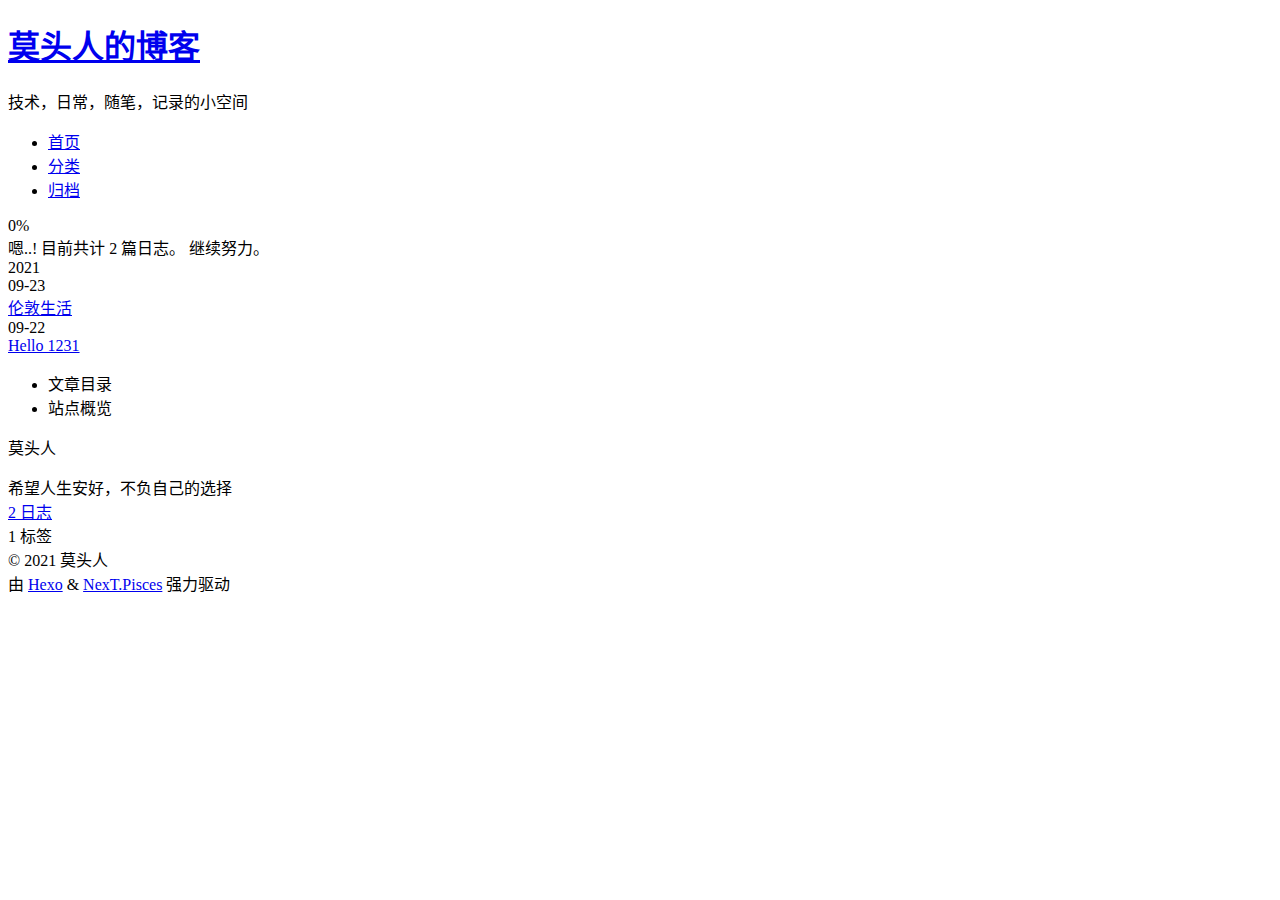
==== commit 13a6ddfd: "Site updated: 2021-09-23 15:23:47" ====
--- a/archives/index.html
+++ b/archives/index.html
@@ -1,4 +1,4 @@
-<!DOCTYPE html><html lang="zh-CN"><head><meta charset="UTF-8"><meta name="viewport" content="width=device-width,initial-scale=1,maximum-scale=2"><meta name="theme-color" content="#222"><meta name="generator" content="Hexo 5.4.0"><link rel="apple-touch-icon" sizes="180x180" href="/images/apple-touch-icon-next.png"><link rel="icon" type="image/png" sizes="32x32" href="/images/favicon-32x32-next.png"><link rel="icon" type="image/png" sizes="16x16" href="/images/favicon-16x16-next.png"><link rel="mask-icon" href="/images/logo.svg" color="#222"><link rel="stylesheet" href="/css/main.css"><link rel="stylesheet" href="/lib/font-awesome/css/all.min.css"><script id="hexo-configurations">var NexT=window.NexT||{},CONFIG={hostname:"example.com",root:"/",scheme:"Pisces",version:"7.8.0",exturl:!1,sidebar:{position:"left",display:"post",padding:18,offset:12,onmobile:!1},copycode:{enable:!1,show_result:!1,style:null},back2top:{enable:!0,sidebar:!1,scrollpercent:!1},bookmark:{enable:!1,color:"#222",save:"auto"},fancybox:!1,mediumzoom:!1,lazyload:!1,pangu:!1,comments:{style:"tabs",active:null,storage:!0,lazyload:!1,nav:null},algolia:{hits:{per_page:10},labels:{input_placeholder:"Search for Posts",hits_empty:"We didn't find any results for the search: ${query}",hits_stats:"${hits} results found in ${time} ms"}},localsearch:{enable:!1,trigger:"auto",top_n_per_article:1,unescape:!1,preload:!1},motion:{enable:!0,async:!1,transition:{post_block:"fadeIn",post_header:"slideDownIn",post_body:"slideDownIn",coll_header:"slideLeftIn",sidebar:"slideUpIn"}},path:"search.json"}</script><meta name="description" content="希望人生安好，不负自己的选择"><meta property="og:type" content="website"><meta property="og:title" content="莫头人的博客"><meta property="og:url" content="http://example.com/archives/index.html"><meta property="og:site_name" content="莫头人的博客"><meta property="og:description" content="希望人生安好，不负自己的选择"><meta property="og:locale" content="zh_CN"><meta property="article:author" content="莫头人"><meta name="twitter:card" content="summary"><link rel="canonical" href="http://example.com/archives/"><script id="page-configurations">CONFIG.page={sidebar:"",isHome:!1,isPost:!1,lang:"zh-CN"}</script><title>归档 | 莫头人的博客</title><noscript><style>.sidebar-inner,.use-motion .brand,.use-motion .collection-header,.use-motion .comments,.use-motion .menu-item,.use-motion .pagination,.use-motion .post-block,.use-motion .post-body,.use-motion .post-header{opacity:initial}.use-motion .site-subtitle,.use-motion .site-title{opacity:initial;top:initial}.use-motion .logo-line-before i{left:initial}.use-motion .logo-line-after i{right:initial}</style></noscript></head><body itemscope itemtype="http://schema.org/WebPage"><div class="container use-motion"><div class="headband"></div><header class="header" itemscope itemtype="http://schema.org/WPHeader"><div class="header-inner"><div class="site-brand-container"><div class="site-nav-toggle"><div class="toggle" aria-label="切换导航栏"><span class="toggle-line toggle-line-first"></span><span class="toggle-line toggle-line-middle"></span><span class="toggle-line toggle-line-last"></span></div></div><div class="site-meta"><a href="/" class="brand" rel="start"><span class="logo-line-before"><i></i></span><h1 class="site-title">莫头人的博客</h1><span class="logo-line-after"><i></i></span></a><p class="site-subtitle" itemprop="description">技术，日常，随笔，记录的小空间</p></div><div class="site-nav-right"><div class="toggle popup-trigger"></div></div></div><nav class="site-nav"><ul id="menu" class="main-menu menu"><li class="menu-item menu-item-home"><a href="/" rel="section"><i class="fa fa-home fa-fw"></i> 首页</a></li><li class="menu-item menu-item-categories"><a href="/categories/" rel="section"><i class="fa fa-th fa-fw"></i> 分类</a></li><li class="menu-item menu-item-archives"><a href="/archives/" rel="section"><i class="fa fa-archive fa-fw"></i> 归档</a></li></ul></nav></div></header><div class="back-to-top"><i class="fa fa-arrow-up"></i> <span>0%</span></div><div class="reading-progress-bar"></div><main class="main"><div class="main-inner"><div class="content-wrap"><div class="content archive"><div class="post-block"><div class="posts-collapse"><div class="collection-title"> <span class="collection-header">嗯..! 目前共计 2 篇日志。 继续努力。</span></div><div class="collection-year"> <span class="collection-header">2021</span></div><article itemscope itemtype="http://schema.org/Article"><header class="post-header"><div class="post-meta"> <time itemprop="dateCreated" datetime="2021-09-23T14:11:10+08:00" content="2021-09-23">09-23</time></div><div class="post-title"> <a class="post-title-link" href="/2021/09/23/%E4%BC%A6%E6%95%A6%E7%94%9F%E6%B4%BB/" itemprop="url"><span itemprop="name">伦敦生活</span></a></div></header></article><article itemscope itemtype="http://schema.org/Article"><header class="post-header"><div class="post-meta"> <time itemprop="dateCreated" datetime="2021-09-22T18:52:44+08:00" content="2021-09-22">09-22</time></div><div class="post-title"> <a class="post-title-link" href="/2021/09/22/hello-world/" itemprop="url"><span itemprop="name">Hello 1231</span></a></div></header></article></div></div></div><script>
+<!DOCTYPE html><html lang="zh-CN"><head><meta charset="UTF-8"><meta name="viewport" content="width=device-width,initial-scale=1,maximum-scale=2"><meta name="theme-color" content="#222"><meta name="generator" content="Hexo 5.4.0"><link rel="apple-touch-icon" sizes="180x180" href="/MoHeadManBlogs.github.io/images/apple-touch-icon-next.png"><link rel="icon" type="image/png" sizes="32x32" href="/MoHeadManBlogs.github.io/images/favicon-32x32-next.png"><link rel="icon" type="image/png" sizes="16x16" href="/MoHeadManBlogs.github.io/images/favicon-16x16-next.png"><link rel="mask-icon" href="/MoHeadManBlogs.github.io/images/logo.svg" color="#222"><link rel="stylesheet" href="/MoHeadManBlogs.github.io/css/main.css"><link rel="stylesheet" href="/MoHeadManBlogs.github.io/lib/font-awesome/css/all.min.css"><script id="hexo-configurations">var NexT=window.NexT||{},CONFIG={hostname:"moheadmancode.github.io",root:"/MoHeadManBlogs.github.io/",scheme:"Pisces",version:"7.8.0",exturl:!1,sidebar:{position:"left",display:"post",padding:18,offset:12,onmobile:!1},copycode:{enable:!1,show_result:!1,style:null},back2top:{enable:!0,sidebar:!1,scrollpercent:!1},bookmark:{enable:!1,color:"#222",save:"auto"},fancybox:!1,mediumzoom:!1,lazyload:!1,pangu:!1,comments:{style:"tabs",active:null,storage:!0,lazyload:!1,nav:null},algolia:{hits:{per_page:10},labels:{input_placeholder:"Search for Posts",hits_empty:"We didn't find any results for the search: ${query}",hits_stats:"${hits} results found in ${time} ms"}},localsearch:{enable:!1,trigger:"auto",top_n_per_article:1,unescape:!1,preload:!1},motion:{enable:!0,async:!1,transition:{post_block:"fadeIn",post_header:"slideDownIn",post_body:"slideDownIn",coll_header:"slideLeftIn",sidebar:"slideUpIn"}},path:"search.json"}</script><meta name="description" content="希望人生安好，不负自己的选择"><meta property="og:type" content="website"><meta property="og:title" content="莫头人的博客"><meta property="og:url" content="https://moheadmancode.github.io/MoHeadManBlogs.github.io/archives/index.html"><meta property="og:site_name" content="莫头人的博客"><meta property="og:description" content="希望人生安好，不负自己的选择"><meta property="og:locale" content="zh_CN"><meta property="article:author" content="莫头人"><meta name="twitter:card" content="summary"><link rel="canonical" href="https://moheadmancode.github.io/MoHeadManBlogs.github.io/archives/"><script id="page-configurations">CONFIG.page={sidebar:"",isHome:!1,isPost:!1,lang:"zh-CN"}</script><title>归档 | 莫头人的博客</title><noscript><style>.sidebar-inner,.use-motion .brand,.use-motion .collection-header,.use-motion .comments,.use-motion .menu-item,.use-motion .pagination,.use-motion .post-block,.use-motion .post-body,.use-motion .post-header{opacity:initial}.use-motion .site-subtitle,.use-motion .site-title{opacity:initial;top:initial}.use-motion .logo-line-before i{left:initial}.use-motion .logo-line-after i{right:initial}</style></noscript></head><body itemscope itemtype="http://schema.org/WebPage"><div class="container use-motion"><div class="headband"></div><header class="header" itemscope itemtype="http://schema.org/WPHeader"><div class="header-inner"><div class="site-brand-container"><div class="site-nav-toggle"><div class="toggle" aria-label="切换导航栏"><span class="toggle-line toggle-line-first"></span><span class="toggle-line toggle-line-middle"></span><span class="toggle-line toggle-line-last"></span></div></div><div class="site-meta"><a href="/MoHeadManBlogs.github.io/" class="brand" rel="start"><span class="logo-line-before"><i></i></span><h1 class="site-title">莫头人的博客</h1><span class="logo-line-after"><i></i></span></a><p class="site-subtitle" itemprop="description">技术，日常，随笔，记录的小空间</p></div><div class="site-nav-right"><div class="toggle popup-trigger"></div></div></div><nav class="site-nav"><ul id="menu" class="main-menu menu"><li class="menu-item menu-item-home"><a href="/MoHeadManBlogs.github.io/" rel="section"><i class="fa fa-home fa-fw"></i> 首页</a></li><li class="menu-item menu-item-categories"><a href="/MoHeadManBlogs.github.io/categories/" rel="section"><i class="fa fa-th fa-fw"></i> 分类</a></li><li class="menu-item menu-item-archives"><a href="/MoHeadManBlogs.github.io/archives/" rel="section"><i class="fa fa-archive fa-fw"></i> 归档</a></li></ul></nav></div></header><div class="back-to-top"><i class="fa fa-arrow-up"></i> <span>0%</span></div><div class="reading-progress-bar"></div><main class="main"><div class="main-inner"><div class="content-wrap"><div class="content archive"><div class="post-block"><div class="posts-collapse"><div class="collection-title"> <span class="collection-header">嗯..! 目前共计 2 篇日志。 继续努力。</span></div><div class="collection-year"> <span class="collection-header">2021</span></div><article itemscope itemtype="http://schema.org/Article"><header class="post-header"><div class="post-meta"> <time itemprop="dateCreated" datetime="2021-09-23T14:11:10+08:00" content="2021-09-23">09-23</time></div><div class="post-title"> <a class="post-title-link" href="/MoHeadManBlogs.github.io/2021/09/23/%E4%BC%A6%E6%95%A6%E7%94%9F%E6%B4%BB/" itemprop="url"><span itemprop="name">伦敦生活</span></a></div></header></article><article itemscope itemtype="http://schema.org/Article"><header class="post-header"><div class="post-meta"> <time itemprop="dateCreated" datetime="2021-09-22T18:52:44+08:00" content="2021-09-22">09-22</time></div><div class="post-title"> <a class="post-title-link" href="/MoHeadManBlogs.github.io/2021/09/22/hello-world/" itemprop="url"><span itemprop="name">Hello 1231</span></a></div></header></article></div></div></div><script>
   window.addEventListener('tabs:register', () => {
     let { activeClass } = CONFIG.comments;
     if (CONFIG.comments.storage) {
@@ -18,7 +18,7 @@
       localStorage.setItem('comments_active', commentClass);
     });
   }
-</script></div><div class="toggle sidebar-toggle"><span class="toggle-line toggle-line-first"></span><span class="toggle-line toggle-line-middle"></span><span class="toggle-line toggle-line-last"></span></div><aside class="sidebar"><div class="sidebar-inner"><ul class="sidebar-nav motion-element"><li class="sidebar-nav-toc"> 文章目录</li><li class="sidebar-nav-overview"> 站点概览</li></ul><div class="post-toc-wrap sidebar-panel"></div><div class="site-overview-wrap sidebar-panel"><div class="site-author motion-element" itemprop="author" itemscope itemtype="http://schema.org/Person"><p class="site-author-name" itemprop="name">莫头人</p><div class="site-description" itemprop="description">希望人生安好，不负自己的选择</div></div><div class="site-state-wrap motion-element"><nav class="site-state"><div class="site-state-item site-state-posts"> <a href="/archives/"><span class="site-state-item-count">2</span> <span class="site-state-item-name">日志</span></a></div><div class="site-state-item site-state-tags"> <span class="site-state-item-count">1</span> <span class="site-state-item-name">标签</span></div></nav></div></div></div></aside><div id="sidebar-dimmer"></div></div></main><footer class="footer"><div class="footer-inner"><div class="copyright"> &copy; <span itemprop="copyrightYear">2021</span><span class="with-love"><i class="fa fa-heart"></i></span> <span class="author" itemprop="copyrightHolder">莫头人</span></div><div class="powered-by">由 <a href="https://hexo.io/" class="theme-link" rel="noopener" target="_blank">Hexo</a> & <a href="https://pisces.theme-next.org/" class="theme-link" rel="noopener" target="_blank">NexT.Pisces</a> 强力驱动</div></div></footer></div><script src="/lib/anime.min.js"></script><script src="/lib/pjax/pjax.min.js"></script><script src="/lib/velocity/velocity.min.js"></script><script src="/lib/velocity/velocity.ui.min.js"></script><script src="/js/utils.js"></script><script src="/js/motion.js"></script><script src="/js/schemes/pisces.js"></script><script src="/js/next-boot.js"></script><script>
+</script></div><div class="toggle sidebar-toggle"><span class="toggle-line toggle-line-first"></span><span class="toggle-line toggle-line-middle"></span><span class="toggle-line toggle-line-last"></span></div><aside class="sidebar"><div class="sidebar-inner"><ul class="sidebar-nav motion-element"><li class="sidebar-nav-toc"> 文章目录</li><li class="sidebar-nav-overview"> 站点概览</li></ul><div class="post-toc-wrap sidebar-panel"></div><div class="site-overview-wrap sidebar-panel"><div class="site-author motion-element" itemprop="author" itemscope itemtype="http://schema.org/Person"><p class="site-author-name" itemprop="name">莫头人</p><div class="site-description" itemprop="description">希望人生安好，不负自己的选择</div></div><div class="site-state-wrap motion-element"><nav class="site-state"><div class="site-state-item site-state-posts"> <a href="/MoHeadManBlogs.github.io/archives/"><span class="site-state-item-count">2</span> <span class="site-state-item-name">日志</span></a></div><div class="site-state-item site-state-tags"> <span class="site-state-item-count">1</span> <span class="site-state-item-name">标签</span></div></nav></div></div></div></aside><div id="sidebar-dimmer"></div></div></main><footer class="footer"><div class="footer-inner"><div class="copyright"> &copy; <span itemprop="copyrightYear">2021</span><span class="with-love"><i class="fa fa-heart"></i></span> <span class="author" itemprop="copyrightHolder">莫头人</span></div><div class="powered-by">由 <a href="https://hexo.io/" class="theme-link" rel="noopener" target="_blank">Hexo</a> & <a href="https://pisces.theme-next.org/" class="theme-link" rel="noopener" target="_blank">NexT.Pisces</a> 强力驱动</div></div></footer></div><script src="/MoHeadManBlogs.github.io/lib/anime.min.js"></script><script src="/MoHeadManBlogs.github.io/lib/pjax/pjax.min.js"></script><script src="/MoHeadManBlogs.github.io/lib/velocity/velocity.min.js"></script><script src="/MoHeadManBlogs.github.io/lib/velocity/velocity.ui.min.js"></script><script src="/MoHeadManBlogs.github.io/js/utils.js"></script><script src="/MoHeadManBlogs.github.io/js/motion.js"></script><script src="/MoHeadManBlogs.github.io/js/schemes/pisces.js"></script><script src="/MoHeadManBlogs.github.io/js/next-boot.js"></script><script>
 var pjax = new Pjax({
   selectors: [
     'head title',
